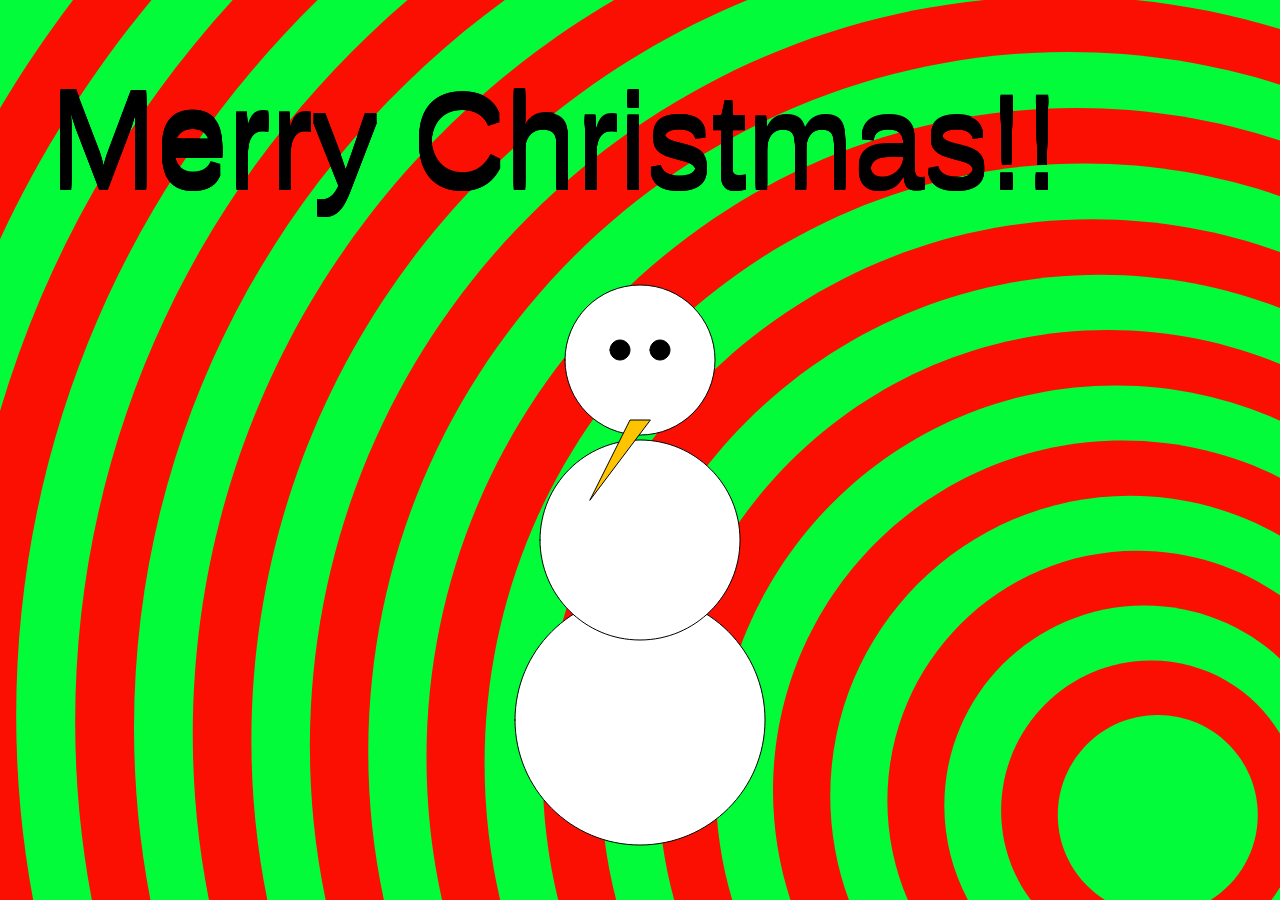
==== index.html @ 4f9c62ea "rename to index.html" ====
<!DOCTYPE html>
<html>
    <head>
        <script src="p5.min.js"></script>
        <script src="animation.js"></script>
        <link rel="stylesheet" href="main.css">
    </head>
    <body>
        <div id="animation"></div>
    </body>
</html>
---- main.css ----
html, body {
    margin: 0;
    height: 100%;
    font-family: Arial, Helvetica, sans-serif;
}

#content {
    width: 30%;
    padding: 2%;
    border-radius: 5px;
    border: 2px solid black;
    background-color: white;
    margin: 0;
    position: absolute;
    top: 50%;
    left: 65.5%;
    transform: translate(-50%, -50%);
    text-align: center;
}

#pricesnbals {
    width: 30%;
    padding: 2%;
    border-radius: 5px;
    border: 2px solid black;
    background-color: white;
    margin: 0;
    position: absolute;
    top: 50%;
    left: 27.5%;
    transform: translate(-50%, -50%);
    text-align: center;
}

#data {
    text-align: center;
    margin-bottom: 0;
}

#animation {
    position:fixed;
    top:0;
    left:0;
    z-index:-1;
    display:inline;
    overflow: hidden!important;
    background-color:#2f2f2f;
}

#rvn-price {
    margin: 0;
    font-weight: lighter;
}

#btc-price {
    margin: 0;
    font-weight: lighter;
}

#header {
    width: 100%;
    font-weight: lighter;
    text-align: center;
}

.g {
    color: green;
}

.r {
    color: red;
}
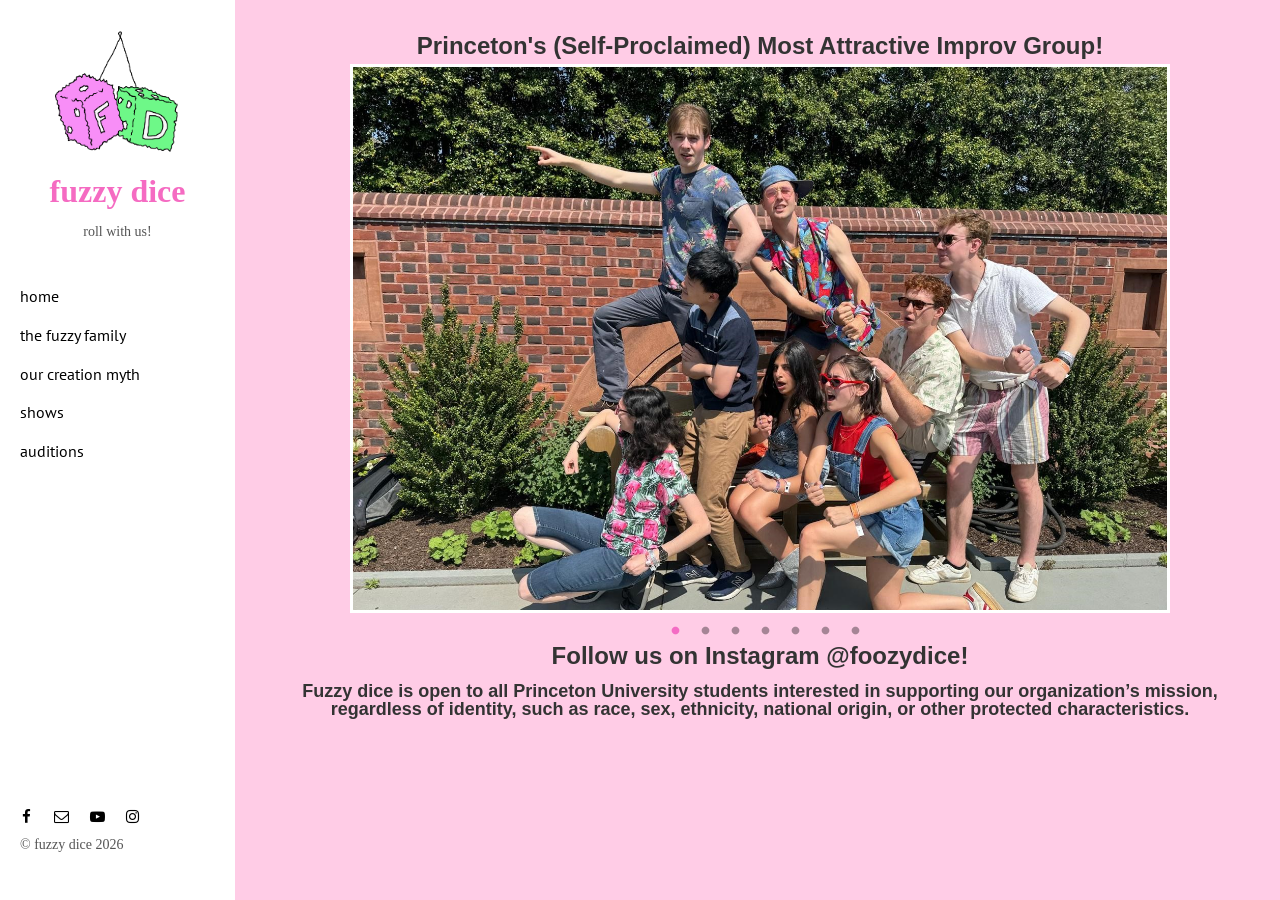
==== commit 4c937dd9: "initial commit" ====
--- a/index.html
+++ b/index.html
@@ -1,11 +1,297 @@
 <!DOCTYPE html>
-<html>
-    <head>
-        <script src="p5.min.js"></script>
-        <script src="animation.js"></script>
-        <link rel="stylesheet" href="main.css">
-    </head>
-    <body>
-        <div id="animation"></div>
-    </body>
+<html lang="en">
+
+<head>
+  <meta charset="UTF-8">
+  <meta content="IE=edge" http-equiv="X-UA-Compatible">
+  <meta content="width=device-width,initial-scale=1" name="viewport">
+  <meta content="Page description" name="description">
+  <meta name="google" content="notranslate" />
+
+  <!-- Disable tap highlight on IE -->
+  <meta name="msapplication-tap-highlight" content="no">
+
+  <link href="assets/apple-icon-180x180.png" rel="apple-touch-icon">
+  <link href="assets/favicon.ico" rel="icon">
+
+
+  <title>fuzzy dice improv</title>
+
+
+  <!--link in stylesheets-->
+  <link rel="stylesheet" type="text/css" href="slick/slick.css" />
+  <link rel="stylesheet" type="text/css" href="slick/slick-theme.css" />
+  <link rel="stylesheet" href="https://maxcdn.bootstrapcdn.com/bootstrap/3.3.7/css/bootstrap.min.css"
+    integrity="sha384-BVYiiSIFeK1dGmJRAkycuHAHRg32OmUcww7on3RYdg4Va+PmSTsz/K68vbdEjh4u" crossorigin="anonymous">
+  <script src="https://ajax.googleapis.com/ajax/libs/jquery/3.4.1/jquery.min.js"></script>
+  <script src="https://maxcdn.bootstrapcdn.com/bootstrap/3.4.0/js/bootstrap.min.js"></script>
+
+
+  <style>
+    .slick-track {
+      display: flex !important;
+    }
+
+    .slick-slide {
+      height: inherit !important;
+    }
+  </style>
+
+</head>
+
+
+<body>
+
+  <!--css spinner
+<div class="spinner-wrapper">
+  <div class="spinner"></div>
+</div>-->
+
+
+
+
+  <!-- BEGIN HEADER (repeated on every page) -->
+  <header class="">
+    <div class="navbar navbar-header navbar-default visible-xs">
+      <button type="button" class="navbar-toggle" data-toggle="collapse" data-target="#myNavbar">
+        <span class="sr-only">Toggle navigation</span>
+        <span class="icon-bar"></span>
+        <span class="icon-bar"></span>
+        <span class="icon-bar"></span>
+      </button>
+      <a href="./index.html" class="navbar-brand">fuzzy dice</a>
+    </div>
+    <nav class="navbar navbar-inverse visible-xs">
+      <div class="collapse navbar-collapse" id="myNavbar" style="background-color: #f46cc4;">
+        <ul class="nav navbar-nav" style="padding: 0 5%;">
+          <li><a href="//fuzzydiceimprov.com" title="">
+              <font face="PT Sans" size="+0.8" style="color: rgb(252, 224, 239);">&rarr; home &larr;</font>
+            </a></li>
+          <li><a href="./fuzzyfamily.html" title="">
+              <font face="PT Sans" size="+0.8" style="color: white">the fuzzy family</font>
+            </a></li>
+          <li><a href="./ourcreationmyth.html" title="">
+              <font face="PT Sans" size="+0.8" style="color: white;">our creation myth</font>
+            </a></li>
+          <li><a href="./shows.html" title="">
+              <font face="PT Sans" size="+0.8" style="color: white;">shows</font>
+            </a></li>
+          <li><a href="./auditions.html" title="">
+              <font face="PT Sans" size="+0.8" style="color: white;">auditions</font>
+            </a></li>
+        </ul>
+
+      </div>
+      <!-- </div> -->
+    </nav>
+
+    <nav class="sidebar hidden-xs">
+      <div class="collapse navbar-collapse" id="navbar-collapse">
+        <div class="site-header hidden-xs">
+          <a class="site-brand" href="./index.html" title="">
+            <img class="img-responsive site-logo" alt="" src="./assets/images/FuzzyDiceLogo2.png">
+            <font size="+3.9">
+              <center>fuzzy dice
+            </font>
+          </a>
+          <p>roll with us!</p>
+        </div>
+        <div class="collapse navbar-collapse" id="myNavbar">
+          <ul class="nav">
+            <li><a href="./index.html" title="">
+                <font face="PT Sans" size="+0.8">home</font>
+              </a></li>
+            <li><a href="./fuzzyfamily.html" title="">
+                <font face="PT Sans" size="+0.8">the fuzzy family</font>
+              </a></li>
+            <li><a href="./ourcreationmyth.html" title="">
+                <font face="PT Sans" size="+0.8">our creation myth</font>
+              </a></li>
+            <li><a href="./shows.html" title="">
+                <font face="PT Sans" size="+0.8">shows</font>
+              </a></li>
+            <li><a href="./auditions.html" title="">
+                <font face="PT Sans" size="+0.8">auditions</font>
+              </a></li>
+
+
+          </ul>
+
+          <!-- footer + social buttons -->
+          <nav class="nav-footer hidden-xs">
+            <p class="nav-footer-social-buttons">
+              <a class="fa-icon" href="https://www.facebook.com/FuzzyDiceImprov/" title="">
+                <i class="fa fa-facebook"></i>
+              </a>
+              <a class="fa-icon" href="mailto:chloeds@princeton.edu" title="">
+                <i class="fa fa-envelope-o"></i>
+              </a>
+              <a class="fa-icon" href="https://www.youtube.com/channel/UCBOqNjECXxtZ2rY9BPJEZLw" title="">
+                <i class="fa fa-youtube-play"></i>
+              </a>
+              <a class="fa-icon" href="https://www.instagram.com/foozydice/" title="">
+                <i class="fa fa-instagram"></i>
+              </a>
+            </p>
+            <p>© fuzzy dice
+              <script>document.write((new Date()).getFullYear())</script>
+            </p>
+          </nav>
+        </div>
+    </nav>
+  </header>
+  <!-- END HEADER (repeated on every page) -->
+
+  <main class="" id="main-collapse">
+
+    <!-- Add your site or app content here -->
+    <section>
+
+
+
+      <!--<div class="row">
+    <div class="col-xs-12 section-container-spacer" id="subheaders">
+      <h1><center>fuzzy dice</h1></div></div>
+  <hr>-->
+      <div class="row">
+        <div class="col-xs-12 section-container-spacer">
+          <h5>
+            <center>
+              <font size="+2.5">Princeton's (Self-Proclaimed) Most Attractive Improv Group!</font>
+          </h5>
+
+          <div class="space"> </div>
+          <div class="clear"> </div>
+
+          <!-- Pictures that flip through at the top -->
+          <div class="banner" id="flicCarosel">
+            <div> <img src="assets/Images%20better/Ship%27s%20Ahoy.jpg" alt="image loading..." width="100%">
+            </div>
+            <div> <img src="assets/Images%20better/Sofa%20Group%20Pic%20CROPPED.jpg" alt="image loading..."
+                width="100%" hidden></div>
+            <div> <img src="assets/Images%20better/Fear%20%26%20Joy.jpg" alt="image loading..." width="100%" hidden></div>
+            <div> <img src="assets/Images%20better/BurlapSacks.jpg" alt="image loading..." width="100%" hidden></div>
+            <div> <img src="assets/Images%20better/Elevator%20Pic.jpg" alt="image loading..." width="100%" hidden></div>
+            <div> <img src="assets/Images%20better/We%20On%20A%20Couch.jpg" alt="image loading..." width="100%" hidden></div>
+            <div> <img src="assets/Images%20better/Fuzzy%20Fam.jpg" alt="image loading..." width="100%" hidden></div>
+          </div>
+
+          <script>
+            // prevents the flash of all photos at once on initial page load
+            document.onload = () => {
+              document.getElementById("flicCarousel").children().forEach((child) => { child.hidden = false; })
+            }
+          </script>
+          <h5>
+            <center>
+              <font size="+2.5">Follow us on Instagram @foozydice!</font>
+          </h5>
+          <h6>
+            <center>
+              <font size="+1">Fuzzy dice is open to all Princeton University students interested in supporting our
+                organization’s mission, regardless of identity, such as race, sex, ethnicity, national origin, or other
+                protected characteristics.</font>
+          </h6>
+
+          <!--
+	<div class="space"> </div>
+	<div class="clear"> </div>
+-->
+
+    </section>
+
+  </main>
+
+  <script>
+    document.addEventListener("DOMContentLoaded", function (event) {
+      navActivePage();
+    });
+  </script>
+
+  <!-- Google Analytics: change UA-XXXXX-X to be your site's ID
+
+<script>
+  (function (i, s, o, g, r, a, m) {
+    i['GoogleAnalyticsObject'] = r; i[r] = i[r] || function () {
+      (i[r].q = i[r].q || []).push(arguments)
+    }, i[r].l = 1 * new Date(); a = s.createElement(o),
+      m = s.getElementsByTagName(o)[0]; a.async = 1; a.src = g; m.parentNode.insertBefore(a, m)
+  })(window, document, 'script', '//www.google-analytics.com/analytics.js', 'ga');
+  ga('create', 'UA-XXXXX-X', 'auto');
+  ga('send', 'pageview');
+</script>
+<div class="hero-full-wrapper">
+  <div class="grid">
+  <div class="gutter-sizer"></div>
+    <div class="grid-sizer"></div>
+
+    <div class="grid-item">
+      <img class="img-responsive" alt="" src="./assets/images/FDThumb18.jpg">
+      <a href="./project.html" class="project-description">
+        <div class="project-text-holder">
+          <div class="project-text-inner">
+            <h3>Vivamus vestibulum</h3>
+            <p>Discover more</p>
+          </div>
+        </div>
+      </a>
+    </div>
+
+
+    <div class="grid-item">
+      <img class="img-responsive" alt="" src="./assets/images/FDLPSpring17.jpg">
+      <a href="./project.html" class="project-description">
+        <div class="project-text-holder">
+          <div class="project-text-inner">
+            <h3>Vivamus vestibulum</h3>
+            <p>Discover more</p>
+          </div>
+        </div>
+      </a>
+    </div>
+    <!! container I had at the beginning, over the "banner"
+    <div id="container">
+    <div class="page" id="home">
+      <div class="page_content">
+
+-->
+
+  <!-- <script type="text/javascript" src="//code.jquery.com/jquery-1.11.0.min.js"></script> -->
+  <!-- <script type="text/javascript" src="//code.jquery.com/jquery-migrate-1.2.1.min.js"></script> -->
+  <!-- <link rel="stylesheet" href="https://maxcdn.bootstrapcdn.com/bootstrap/3.4.0/css/bootstrap.min.css"> -->
+  <!-- <link rel="stylesheet" type="text/css" href="https://maxcdn.bootstrapcdn.com/bootstrap/3.4.0/js/bootstrap.min.js" /> -->
+
+  <link rel="stylesheet" type="text/css" href="css/styles.css" />
+
+  <script type="text/javascript" src="slick/slick.min.js"></script>
+
+
+  <script type="text/javascript">
+    $(document).ready(function () {
+      $('.banner').slick({
+        infinite: true,
+        arrows: false,
+        dots: true,
+        autoplay: true,
+        autplaySpeed: 1400,
+      });
+    });</script>
+
+  <!--
+  <script>
+$(document).ready(function() {
+//Preloader
+$(window).on("load", function() {
+preloaderFadeOutTime = 500;
+function hidePreloader() {
+var preloader = $('.spinner-wrapper');
+preloader.fadeOut(preloaderFadeOutTime);
+}
+hidePreloader();
+});
+});-->
+  </script>
+
+</body>
+
 </html>
--- a/css/styles.css
+++ b/css/styles.css
@@ -0,0 +1,5879 @@
+@import url('https://fonts.googleapis.com/css?family=PT+Sans&display=swap');
+@import url(https://maxcdn.bootstrapcdn.com/font-awesome/4.7.0/css/font-awesome.min.css);
+
+/*!
+ * Bootstrap v3.3.7 (http://getbootstrap.com)
+ * Copyright 2011-2016 Twitter, Inc.
+ * Licensed under MIT (https://github.com/twbs/bootstrap/blob/master/LICENSE)
+ */
+
+
+/*! normalize.css v3.0.3 | MIT License | github.com/necolas/normalize.css */
+/* <link rel="stylesheet" href="https://stackpath.bootstrapcdn.com/bootstrap/4.3.1/css/bootstrap.min.css" integrity="sha384-ggOyR0iXCbMQv3Xipma34MD+dH/1fQ784/j6cY/iJTQUOhcWr7x9JvoRxT2MZw1T" crossorigin="anonymous"> */
+
+html {
+	font-family: sans-serif;
+	-ms-text-size-adjust: 100%;
+	-webkit-text-size-adjust: 100%
+}
+
+body {
+	margin: 0
+}
+
+html, body {
+	width: 100%;
+	margin: 0;
+	padding: 0;
+}
+
+@media (min-width: 768px) {
+	#main-content {
+		padding-left: 235px;
+	}
+}
+
+article,
+aside,
+details,
+figcaption,
+figure,
+footer,
+header,
+hgroup,
+main,
+menu,
+nav,
+section,
+summary {
+	display: block
+}
+
+audio,
+canvas,
+progress,
+video {
+	display: inline-block;
+	vertical-align: baseline
+}
+
+audio:not([controls]) {
+	display: none;
+	height: 0
+}
+
+[hidden],
+template {
+	display: none
+}
+
+a {
+	background-color: transparent
+}
+
+a:active,
+a:hover {
+	outline: 0
+}
+
+abbr[title] {
+	border-bottom: 1px dotted
+}
+
+b,
+strong {
+	font-weight: 700
+}
+
+dfn {
+	font-style: italic
+}
+
+h1 {
+	font-size: 2em;
+	margin: .67em 0
+}
+
+mark {
+	background: #ff0;
+	color: #000
+}
+
+small {
+	font-size: 80%
+}
+
+sub,
+sup {
+	font-size: 75%;
+	line-height: 0;
+	position: relative;
+	vertical-align: baseline
+}
+
+sup {
+	top: -.5em
+}
+
+sub {
+	bottom: -.25em
+}
+
+img {
+	border: 0
+}
+
+svg:not(:root) {
+	overflow: hidden
+}
+
+figure {
+	margin: 1em 40px
+}
+
+hr {
+	box-sizing: content-box;
+	height: 0
+}
+
+pre {
+	overflow: auto
+}
+
+code,
+kbd,
+pre,
+samp {
+	font-family: monospace, monospace;
+	font-size: 1em
+}
+
+button,
+input,
+optgroup,
+select,
+textarea {
+	color: inherit;
+	font: inherit;
+	margin: 0
+}
+
+button {
+	overflow: visible
+}
+
+button,
+select {
+	text-transform: none
+}
+
+button,
+html input[type=button],
+input[type=reset],
+input[type=submit] {
+	-webkit-appearance: button;
+	cursor: pointer
+}
+
+button[disabled],
+html input[disabled] {
+	cursor: default
+}
+
+button::-moz-focus-inner,
+input::-moz-focus-inner {
+	border: 0;
+	padding: 0
+}
+
+input {
+	line-height: normal
+}
+
+input[type=checkbox],
+input[type=radio] {
+	box-sizing: border-box;
+	padding: 0
+}
+
+input[type=number]::-webkit-inner-spin-button,
+input[type=number]::-webkit-outer-spin-button {
+	height: auto
+}
+
+input[type=search] {
+	-webkit-appearance: textfield;
+	box-sizing: content-box
+}
+
+input[type=search]::-webkit-search-cancel-button,
+input[type=search]::-webkit-search-decoration {
+	-webkit-appearance: none
+}
+
+fieldset {
+	border: 1px solid silver;
+	margin: 0 2px;
+	padding: .35em .625em .75em
+}
+
+textarea {
+	overflow: auto
+}
+
+optgroup {
+	font-weight: 700
+}
+
+table {
+	border-collapse: separate;
+	border-spacing: 30px;
+  width:100%;
+  margin-top: 10px
+}
+
+td,
+th {
+	padding: 0
+}
+
+,
+underline {
+	border-bottom: 4px solid currentcolor
+}
+
+,
+underline-green {
+	border-bottom-color: #77d728
+}
+
+,
+wrapper {
+	width: 1000px;
+	margin: 0 auto;
+}
+
+
+/*! Source: https://github.com/h5bp/html5-boilerplate/blob/master/src/css/main.css */
+
+@media print {
+	*,
+	:after,
+	:before {
+		background: transparent;
+		!important;
+		color: #f56bc2!important;
+		box-shadow: none!important;
+		text-shadow: none!important
+	}
+	a,
+	a:visited {
+		text-decoration: underline
+	}
+	a[href]:after {
+		content: " (" attr(href) ")"
+	}
+	abbr[title]:after {
+		content: " (" attr(title) ")"
+	}
+	a[href^="#"]:after,
+	a[href^="javascript:"]:after {
+		content: ""
+	}
+	blockquote,
+	pre {
+		border: 1px solid #999;
+		page-break-inside: avoid
+	}
+	thead {
+		display: table-header-group
+	}
+	img,
+	tr {
+		page-break-inside: avoid
+	}
+	img {
+		max-width: 100%!important
+	}
+	h2,
+	h3,
+	p {
+		orphans: 3;
+		widows: 3
+	}
+	h2,
+	h3 {
+		page-break-after: avoid
+	}
+	.navbar {
+		display: none
+	}
+	.btn>.caret,
+	.dropup>.btn>.caret {
+		border-top-color: #000!important
+	}
+	.label {
+		border: 1px solid #000
+	}
+	.table {
+		border-collapse: collapse!important
+	}
+	.table td,
+	.table th {
+		background-color: #fff!important
+	}
+	.table-bordered td,
+	.table-bordered th {
+		border: 1px solid #ddd!important
+	}
+}
+
+*,
+:after,
+:before {
+	-webkit-box-sizing: border-box;
+	-moz-box-sizing: border-box;
+	box-sizing: border-box
+}
+
+html {
+	font-size: 10px;
+	-webkit-tap-highlight-color: transparent
+}
+
+body {
+	font-family: 'PT Serif', serif;
+	font-size: 14px;
+	line-height: 1.78;
+	color: #555;
+	background-color: #ffcce6
+}
+
+button,
+input,
+select,
+textarea {
+	font-family: inherit;
+	font-size: inherit;
+	line-height: inherit
+}
+
+a {
+	color: #f56bc2;
+	text-decoration: none
+}
+
+a:focus,
+a:hover {
+	color: #77d728;
+	text-decoration: underline
+}
+
+a:focus {
+	outline: 5px auto -webkit-focus-ring-color;
+	outline-offset: -2px
+}
+
+figure {
+	margin: 0
+}
+
+img {
+	vertical-align: middle
+}
+
+.img-responsive {
+	display: block;
+	max-width: 100%;
+	height: auto;
+  border-style: none;
+  border-color: white;
+}
+
+#framedfuzzies {
+  margin-left:auto;
+  margin-right:auto;
+  width: 100%;
+  max-width: 430px;
+}
+
+#mythpics {
+	margin-left:auto;
+	margin-right:auto;
+	max-width:260px;
+	height:auto;
+}
+
+#biopics{
+  margin-left:auto;
+  margin-right:auto;
+  max-width: 200px;
+  height:auto;
+  border-style: solid!important;
+  border-color: white!important;
+}
+
+.img-rounded {
+	border-radius: 2px
+}
+
+.img-thumbnail {
+	padding: 4px;
+	line-height: 1.78;
+	background-color: #fff;
+	border: 1px solid #ddd;
+	border-radius: 2px;
+	-webkit-transition: all .2s ease-in-out;
+	-o-transition: all .2s ease-in-out;
+	transition: all .2s ease-in-out;
+	display: inline-block;
+	max-width: 100%;
+	height: auto
+}
+
+.img-circle {
+	border-radius: 50%
+}
+
+hr {
+	margin-top: 0px;
+	margin-bottom: 8px;
+	border: 0;
+	border-top: 1px solid #eee
+}
+
+.sr-only {
+	position: absolute;
+	width: 1px;
+	height: 1px;
+	margin: -1px;
+	padding: 0;
+	overflow: hidden;
+	clip: rect(0, 0, 0, 0);
+	border: 0
+}
+
+.sr-only-focusable:active,
+.sr-only-focusable:focus {
+	position: static;
+	width: auto;
+	height: auto;
+	margin: 0;
+	overflow: visible;
+	clip: auto
+}
+
+[role=button] {
+	cursor: pointer
+}
+
+.h1,
+.h2,
+.h3,
+.h4,
+.h5,
+.h6,
+h1,
+h2,
+h3,
+h4,
+h5,
+h6 {
+	font-family: "Raleway", sans-serif;
+	font-weight: 700;
+	line-height: 1.1
+}
+
+.h1 .small,
+.h1 small,
+.h2 .small,
+.h2 small,
+.h3 .small,
+.h3 small,
+.h4 .small,
+.h4 small,
+.h5 .small,
+.h5 small,
+.h6 .small,
+.h6 small,
+h1 .small,
+h1 small,
+h2 .small,
+h2 small,
+h3 .small,
+h3 small,
+h4 .small,
+h4 small,
+h5 .small,
+h5 small,
+h6 .small,
+h6 small {
+	font-weight: 400;
+	line-height: 1;
+	color: #777
+}
+
+.h1,
+h1 {
+	margin-top: 0px;
+	margin-bottom: 3px
+}
+
+.h1 .small,
+.h1 small,
+.h2 .small,
+.h2 small,
+.h3 .small,
+.h3 small,
+h1 .small,
+h1 small,
+h2 .small,
+h2 small,
+h3 .small,
+h3 small {
+	font-size: 65%
+}
+
+.h3,
+.h4,
+.h5,
+.h6,
+h3
+h4,
+h5,
+h6 {
+	margin-top: 12px;
+	margin-bottom: 12px
+}
+
+.h2,
+h2 {
+  margin-top:12px;
+  margin-bottom:0px
+}
+
+
+
+.h4 .small,
+.h4 small,
+.h5 .small,
+.h5 small,
+.h6 .small,
+.h6 small,
+h4 .small,
+h4 small,
+h5 .small,
+h5 small,
+h6 .small,
+h6 small {
+	font-size: 75%
+}
+
+.h1,
+h1 {
+	font-size: 55px;
+	font-weight: 550;
+	color: #f56bc2;
+	-webkit-text-stroke-width:.1px;
+	-webkit-text-stroke-color: #f56bc2
+}
+
+.h2,
+h2 {
+	font-size: 35px;
+	font-weight: 550;
+	color: #333!important;
+	-webkit-text-stroke-width: 0.7px;
+	-webkit-text-stroke-color: #333;
+}
+
+.h3,
+h3 {
+	font-size: 14px;
+	color: #333;
+  margin-bottom:9px;
+}
+
+.h4,
+h4 {
+	font-size: 19px;
+	color: #000
+}
+
+.h5,
+h5 {
+	font-size: 14px;
+	color: #333;
+  margin-bottom:3px;
+	margin-top:3px;
+}
+
+.h6,
+h6 {
+	font-size: 14px;
+	color: #333;
+  margin-bottom:0px;
+  line-height:1;
+}
+
+@media screen and (max-width:935px){
+  h6{
+    font weight: 700;
+    font-size: 18px
+  }
+}
+
+@media screen and (max-width:768px){
+  h2{
+    font-size: 35px;
+  	font-weight: 3000;
+  	color: #333!important;
+  	-webkit-text-stroke-width: 0.7px;
+  	-webkit-text-stroke-color: #333;
+  }
+}
+
+@media screen and (max-width:400px){
+  h6{
+    font weight: 850;
+    font-size: 16px;
+  }
+}
+
+p {
+	font-family: "PT Serif"!important, serif;
+  font-size: 14px!important;
+	font-weight: 300;
+	margin: 0 0 12px
+}
+
+.lead {
+	margin-bottom: 24px;
+	font-size: 16px;
+	font-weight: 300;
+	line-height: 1.4
+}
+
+@media (min-width:768px) {
+	.lead {
+		font-size: 21px
+	}
+}
+
+.small,
+small {
+	font-size: 85%
+}
+
+.mark,
+mark {
+	background-color: #fcf8e3;
+	padding: .2em
+}
+
+.text-left {
+	text-align: left
+}
+
+.text-right {
+	text-align: right
+}
+
+.text-center {
+	text-align: center
+}
+
+.text-justify {
+	text-align: justify
+}
+
+.text-nowrap {
+	white-space: nowrap
+}
+
+.text-lowercase {
+	text-transform: lowercase
+}
+
+.initialism,
+.text-uppercase {
+	text-transform: uppercase
+}
+
+.text-capitalize {
+	text-transform: capitalize
+}
+
+.text-muted {
+	color: #777
+}
+
+.text-primary {
+	color: #ff6360
+}
+
+a.text-primary:focus,
+a.text-primary:hover {
+	color: #77d728
+}
+
+.text-success {
+	color: #fff
+}
+
+a.text-success:focus,
+a.text-success:hover {
+	color: #e6e6e6
+}
+
+.text-info {
+	color: #31708f
+}
+
+a.text-info:focus,
+a.text-info:hover {
+	color: #245269
+}
+
+.text-warning {
+	color: #8a6d3b
+}
+
+a.text-warning:focus,
+a.text-warning:hover {
+	color: #66512c
+}
+
+.text-danger {
+	color: #fff
+}
+
+a.text-danger:focus,
+a.text-danger:hover {
+	color: #e6e6e6
+}
+
+.bg-primary {
+	color: #fff;
+	background-color: #ff6360
+}
+
+a.bg-primary:focus,
+a.bg-primary:hover {
+	background-color: #ff312d
+}
+
+.bg-success {
+	background-color: #57ce6e
+}
+
+a.bg-success:focus,
+a.bg-success:hover {
+	background-color: #37bb50
+}
+
+.bg-info {
+	background-color: #d9edf7
+}
+
+a.bg-info:focus,
+a.bg-info:hover {
+	background-color: #afd9ee
+}
+
+.bg-warning {
+	background-color: #fcf8e3
+}
+
+a.bg-warning:focus,
+a.bg-warning:hover {
+	background-color: #f7ecb5
+}
+
+.bg-danger {
+	background-color: #ee624b
+}
+
+a.bg-danger:focus,
+a.bg-danger:hover {
+	background-color: #ea391c
+}
+
+.page-header {
+	padding-bottom: 11px;
+	margin: 48px 0 24px;
+	border-bottom: 1px solid #eee
+}
+
+ol,
+ul {
+	margin-top: 0;
+	margin-bottom: 12px
+}
+
+ol ol,
+ol ul,
+ul ol,
+ul ul {
+	margin-bottom: 0
+}
+
+.list-inline,
+.list-unstyled {
+	padding-left: 0;
+	list-style: none
+}
+
+.list-inline {
+	margin-left: -5px
+}
+
+.list-inline>li {
+	display: inline-block;
+	padding-left: 5px;
+	padding-right: 5px
+}
+
+dl {
+	margin-top: 0;
+	margin-bottom: 24px
+}
+
+dd,
+dt {
+	line-height: 1.78
+}
+
+dt {
+	font-weight: 700
+}
+
+dd {
+	margin-left: 0
+}
+
+.dl-horizontal dd:after,
+.dl-horizontal dd:before {
+	content: " ";
+	display: table
+}
+
+.dl-horizontal dd:after {
+	clear: both
+}
+
+@media (min-width:768px) {
+	.dl-horizontal dt {
+		float: left;
+		width: 160px;
+		clear: left;
+		text-align: right;
+		overflow: hidden;
+		text-overflow: ellipsis;
+		white-space: nowrap
+	}
+	.dl-horizontal dd {
+		margin-left: 180px
+	}
+}
+
+abbr[data-original-title],
+abbr[title] {
+	cursor: help;
+	border-bottom: 1px dotted #777
+}
+
+.initialism {
+	font-size: 90%
+}
+
+blockquote {
+	padding: 12px 24px;
+	margin: 0 0 24px;
+	font-size: 17.5px;
+	border-left: 5px solid #eee
+}
+
+blockquote ol:last-child,
+blockquote p:last-child,
+blockquote ul:last-child {
+	margin-bottom: 0
+}
+
+blockquote .small,
+blockquote footer,
+blockquote small {
+	display: block;
+	font-size: 80%;
+	line-height: 1.78;
+	color: #777
+}
+
+blockquote .small:before,
+blockquote footer:before,
+blockquote small:before {
+	content: "\2014   \A0"
+}
+
+.blockquote-reverse,
+blockquote.pull-right {
+	padding-right: 15px;
+	padding-left: 0;
+	border-right: 5px solid #eee;
+	border-left: 0;
+	text-align: right
+}
+
+.blockquote-reverse .small:before,
+.blockquote-reverse footer:before,
+.blockquote-reverse small:before,
+blockquote.pull-right .small:before,
+blockquote.pull-right footer:before,
+blockquote.pull-right small:before {
+	content: ""
+}
+
+.blockquote-reverse .small:after,
+.blockquote-reverse footer:after,
+.blockquote-reverse small:after,
+blockquote.pull-right .small:after,
+blockquote.pull-right footer:after,
+blockquote.pull-right small:after {
+	content: "\A0   \2014"
+}
+
+address {
+	margin-bottom: 24px;
+	font-style: normal;
+	line-height: 1.78
+}
+
+code,
+kbd,
+pre,
+samp {
+	font-family: Menlo, Monaco, Consolas, Courier New, monospace
+}
+
+code {
+	color: #c7254e;
+	background-color: #f9f2f4
+}
+
+code,
+kbd {
+	padding: 2px 4px;
+	font-size: 90%;
+	border-radius: 2px
+}
+
+kbd {
+	color: #fff;
+	background-color: #333;
+	box-shadow: inset 0 -1px 0 rgba(0, 0, 0, .25)
+}
+
+kbd kbd {
+	padding: 0;
+	font-size: 100%;
+	font-weight: 700;
+	box-shadow: none
+}
+
+pre {
+	display: block;
+	padding: 11.5px;
+	margin: 0 0 12px;
+	font-size: 13px;
+	line-height: 1.78;
+	word-break: break-all;
+	word-wrap: break-word;
+	color: #333;
+	background-color: #f5f5f5;
+	border: 1px solid #ccc;
+	border-radius: 2px
+}
+
+pre code {
+	padding: 0;
+	font-size: inherit;
+	color: inherit;
+	white-space: pre-wrap;
+	background-color: transparent;
+	border-radius: 0
+}
+
+.pre-scrollable {
+	max-height: 340px;
+	overflow-y: scroll
+}
+
+.container {
+	margin-right: 15px;
+	margin-left: 15px;
+	padding-left: 15px;
+	padding-right: 15px;
+	max-width: 12000px;
+	height: auto
+}
+
+.banner{
+  margin-right:auto;
+  margin-left:auto;
+  border-style: solid;
+  border-color: white;
+  max-width: 820px!important;
+  height:auto;
+  margin-top:5px;
+}
+
+.banner1{
+  margin-right:inherit;
+  margin-left:inherit;
+  border-style: solid;
+  border-color: white;
+  max-width: 205px!important;
+  height:auto
+}
+
+.spinner-wrapper {
+position: fixed;
+top: 0;
+left: 0;
+right: 0;
+bottom: 0;
+background-color: #fff;
+z-index: 999999;
+}
+
+.spinner {
+  width: 100px;
+  height: 100px;
+  background-color: #ffcce6;
+
+  position:absolute;
+  top:48%;
+  left:48%;
+
+  -webkit-animation: sk-rotateplane 1.2s infinite ease-in-out;
+  animation: sk-rotateplane 1.2s infinite ease-in-out;
+}
+
+@-webkit-keyframes sk-rotateplane {
+  0% { -webkit-transform: perspective(120px) }
+  50% { -webkit-transform: perspective(120px) rotateY(180deg) }
+  100% { -webkit-transform: perspective(120px) rotateY(180deg)  rotateX(180deg) }
+}
+
+@keyframes sk-rotateplane {
+  0% {
+    transform: perspective(120px) rotateX(0deg) rotateY(0deg);
+    -webkit-transform: perspective(120px) rotateX(0deg) rotateY(0deg)
+  } 50% {
+    transform: perspective(120px) rotateX(-180.1deg) rotateY(0deg);
+    -webkit-transform: perspective(120px) rotateX(-180.1deg) rotateY(0deg)
+  } 100% {
+    transform: perspective(120px) rotateX(-180deg) rotateY(-179.9deg);
+    -webkit-transform: perspective(120px) rotateX(-180deg) rotateY(-179.9deg);
+  }
+}
+
+.container:after,
+.container:before {
+	content: " ";
+	display: table
+}
+
+.container:after {
+	clear: both
+}
+
+@media (min-width:192px) {
+	container {
+		max-width: 100px;
+		height: auto;
+	}
+}
+
+@media (min-width:992px) {
+	container {
+		max-width: 1000px;
+    height:auto
+	}
+}
+
+@media (min-width:1200px) {
+	container {
+		max-width: 2000px;
+		height: auto
+	}
+}
+
+
+.container-fluid {
+	margin-right: auto;
+	margin-left: auto;
+	padding-left: 15px;
+	padding-right: 15px
+}
+
+.container-fluid:after,
+.container-fluid:before {
+	content: " ";
+	display: table
+}
+
+.container-fluid:after {
+	clear: both
+}
+
+.row {
+	margin-left: -15px;
+	margin-right: -15px
+}
+
+.row:after,
+.row:before {
+	content: " ";
+	display: table
+}
+
+.row:after {
+	clear: both
+}
+
+.col-lg-1,
+.col-lg-2,
+.col-lg-3,
+.col-lg-4,
+.col-lg-5,
+.col-lg-6,
+.col-lg-7,
+.col-lg-8,
+.col-lg-9,
+.col-lg-10,
+.col-lg-11,
+.col-lg-12,
+.col-md-1,
+.col-md-2,
+.col-md-3,
+.col-md-4,
+.col-md-5,
+.col-md-6,
+.col-md-7,
+.col-md-8,
+.col-md-9,
+.col-md-10,
+.col-md-11,
+.col-md-12,
+.col-sm-1,
+.col-sm-2,
+.col-sm-3,
+.col-sm-4,
+.col-sm-5,
+.col-sm-6,
+.col-sm-7,
+.col-sm-8,
+.col-sm-9,
+.col-sm-10,
+.col-sm-11,
+.col-sm-12,
+.col-xs-1,
+.col-xs-2,
+.col-xs-3,
+.col-xs-4,
+.col-xs-5,
+.col-xs-6,
+.col-xs-7,
+.col-xs-8,
+.col-xs-9,
+.col-xs-10,
+.col-xs-11,
+.col-xs-12 {
+	position: relative;
+	min-height: 1px;
+	padding-left: 15px;
+	padding-right: 15px
+}
+
+.col-xs-1,
+.col-xs-2,
+.col-xs-3,
+.col-xs-4,
+.col-xs-5,
+.col-xs-6,
+.col-xs-7,
+.col-xs-8,
+.col-xs-9,
+.col-xs-10,
+.col-xs-11,
+.col-xs-12 {
+	float: left
+}
+
+.col-xs-1 {
+	width: 8.33333%
+}
+
+.col-xs-2 {
+	width: 16.66667%
+}
+
+.col-xs-3 {
+	width: 25%
+}
+
+.col-xs-4 {
+	width: 33.33333%
+}
+
+.col-xs-5 {
+	width: 41.66667%
+}
+
+.col-xs-6 {
+	width: 50%
+}
+
+.col-xs-7 {
+	width: 58.33333%
+}
+
+.col-xs-8 {
+	width: 66.66667%
+}
+
+.col-xs-9 {
+	width: 75%
+}
+
+.col-xs-10 {
+	width: 83.33333%
+}
+
+.col-xs-11 {
+	width: 91.66667%
+}
+
+.col-xs-12 {
+	width: 100%
+}
+
+.col-xs-pull-0 {
+	right: auto
+}
+
+.col-xs-pull-1 {
+	right: 8.33333%
+}
+
+.col-xs-pull-2 {
+	right: 16.66667%
+}
+
+.col-xs-pull-3 {
+	right: 25%
+}
+
+.col-xs-pull-4 {
+	right: 33.33333%
+}
+
+.col-xs-pull-5 {
+	right: 41.66667%
+}
+
+.col-xs-pull-6 {
+	right: 50%
+}
+
+.col-xs-pull-7 {
+	right: 58.33333%
+}
+
+.col-xs-pull-8 {
+	right: 66.66667%
+}
+
+.col-xs-pull-9 {
+	right: 75%
+}
+
+.col-xs-pull-10 {
+	right: 83.33333%
+}
+
+.col-xs-pull-11 {
+	right: 91.66667%
+}
+
+.col-xs-pull-12 {
+	right: 100%
+}
+
+.col-xs-push-0 {
+	left: auto
+}
+
+.col-xs-push-1 {
+	left: 8.33333%
+}
+
+.col-xs-push-2 {
+	left: 16.66667%
+}
+
+.col-xs-push-3 {
+	left: 25%
+}
+
+.col-xs-push-4 {
+	left: 33.33333%
+}
+
+.col-xs-push-5 {
+	left: 41.66667%
+}
+
+.col-xs-push-6 {
+	left: 50%
+}
+
+.col-xs-push-7 {
+	left: 58.33333%
+}
+
+.col-xs-push-8 {
+	left: 66.66667%
+}
+
+.col-xs-push-9 {
+	left: 75%
+}
+
+.col-xs-push-10 {
+	left: 83.33333%
+}
+
+.col-xs-push-11 {
+	left: 91.66667%
+}
+
+.col-xs-push-12 {
+	left: 100%
+}
+
+.col-xs-offset-0 {
+	margin-left: 0
+}
+
+.col-xs-offset-1 {
+	margin-left: 8.33333%
+}
+
+.col-xs-offset-2 {
+	margin-left: 16.66667%
+}
+
+.col-xs-offset-3 {
+	margin-left: 25%
+}
+
+.col-xs-offset-4 {
+	margin-left: 33.33333%
+}
+
+.col-xs-offset-5 {
+	margin-left: 41.66667%
+}
+
+.col-xs-offset-6 {
+	margin-left: 50%
+}
+
+.col-xs-offset-7 {
+	margin-left: 58.33333%
+}
+
+.col-xs-offset-8 {
+	margin-left: 66.66667%
+}
+
+.col-xs-offset-9 {
+	margin-left: 75%
+}
+
+.col-xs-offset-10 {
+	margin-left: 83.33333%
+}
+
+.col-xs-offset-11 {
+	margin-left: 91.66667%
+}
+
+.col-xs-offset-12 {
+	margin-left: 100%
+}
+
+@media (min-width:768px) {
+	.col-sm-1,
+	.col-sm-2,
+	.col-sm-3,
+	.col-sm-4,
+	.col-sm-5,
+	.col-sm-6,
+	.col-sm-7,
+	.col-sm-8,
+	.col-sm-9,
+	.col-sm-10,
+	.col-sm-11,
+	.col-sm-12 {
+		float: left
+	}
+	.col-sm-1 {
+		width: 8.33333%
+	}
+	.col-sm-2 {
+		width: 16.66667%
+	}
+	.col-sm-3 {
+		width: 25%
+	}
+	.col-sm-4 {
+		width: 33.33333%
+	}
+	.col-sm-5 {
+		width: 41.66667%
+	}
+	.col-sm-6 {
+		width: 50%
+	}
+	.col-sm-7 {
+		width: 58.33333%
+	}
+	.col-sm-8 {
+		width: 66.66667%
+	}
+	.col-sm-9 {
+		width: 75%
+	}
+	.col-sm-10 {
+		width: 83.33333%
+	}
+	.col-sm-11 {
+		width: 91.66667%
+	}
+	.col-sm-12 {
+		width: 100%
+	}
+	.col-sm-pull-0 {
+		right: auto
+	}
+	.col-sm-pull-1 {
+		right: 8.33333%
+	}
+	.col-sm-pull-2 {
+		right: 16.66667%
+	}
+	.col-sm-pull-3 {
+		right: 25%
+	}
+	.col-sm-pull-4 {
+		right: 33.33333%
+	}
+	.col-sm-pull-5 {
+		right: 41.66667%
+	}
+	.col-sm-pull-6 {
+		right: 50%
+	}
+	.col-sm-pull-7 {
+		right: 58.33333%
+	}
+	.col-sm-pull-8 {
+		right: 66.66667%
+	}
+	.col-sm-pull-9 {
+		right: 75%
+	}
+	.col-sm-pull-10 {
+		right: 83.33333%
+	}
+	.col-sm-pull-11 {
+		right: 91.66667%
+	}
+	.col-sm-pull-12 {
+		right: 100%
+	}
+	.col-sm-push-0 {
+		left: auto
+	}
+	.col-sm-push-1 {
+		left: 8.33333%
+	}
+	.col-sm-push-2 {
+		left: 16.66667%
+	}
+	.col-sm-push-3 {
+		left: 25%
+	}
+	.col-sm-push-4 {
+		left: 33.33333%
+	}
+	.col-sm-push-5 {
+		left: 41.66667%
+	}
+	.col-sm-push-6 {
+		left: 50%
+	}
+	.col-sm-push-7 {
+		left: 58.33333%
+	}
+	.col-sm-push-8 {
+		left: 66.66667%
+	}
+	.col-sm-push-9 {
+		left: 75%
+	}
+	.col-sm-push-10 {
+		left: 83.33333%
+	}
+	.col-sm-push-11 {
+		left: 91.66667%
+	}
+	.col-sm-push-12 {
+		left: 100%
+	}
+	.col-sm-offset-0 {
+		margin-left: 0
+	}
+	.col-sm-offset-1 {
+		margin-left: 8.33333%
+	}
+	.col-sm-offset-2 {
+		margin-left: 16.66667%
+	}
+	.col-sm-offset-3 {
+		margin-left: 25%
+	}
+	.col-sm-offset-4 {
+		margin-left: 33.33333%
+	}
+	.col-sm-offset-5 {
+		margin-left: 41.66667%
+	}
+	.col-sm-offset-6 {
+		margin-left: 50%
+	}
+	.col-sm-offset-7 {
+		margin-left: 58.33333%
+	}
+	.col-sm-offset-8 {
+		margin-left: 66.66667%
+	}
+	.col-sm-offset-9 {
+		margin-left: 75%
+	}
+	.col-sm-offset-10 {
+		margin-left: 83.33333%
+	}
+	.col-sm-offset-11 {
+		margin-left: 91.66667%
+	}
+	.col-sm-offset-12 {
+		margin-left: 100%
+	}
+}
+
+@media (min-width:992px) {
+	.col-md-1,
+	.col-md-2,
+	.col-md-3,
+	.col-md-4,
+	.col-md-5,
+	.col-md-6,
+	.col-md-7,
+	.col-md-8,
+	.col-md-9,
+	.col-md-10,
+	.col-md-11,
+	.col-md-12 {
+		float: left
+	}
+	.col-md-1 {
+		width: 8.33333%
+	}
+	.col-md-2 {
+		width: 16.66667%
+	}
+	.col-md-3 {
+		width: 25%
+	}
+	.col-md-4 {
+		width: 33.33333%
+	}
+	.col-md-5 {
+		width: 41.66667%
+	}
+	.col-md-6 {
+		width: 50%
+	}
+	.col-md-7 {
+		width: 58.33333%
+	}
+	.col-md-8 {
+		width: 66.66667%
+	}
+	.col-md-9 {
+		width: 75%
+	}
+	.col-md-10 {
+		width: 83.33333%
+	}
+	.col-md-11 {
+		width: 91.66667%
+	}
+	.col-md-12 {
+		width: 100%
+	}
+	.col-md-pull-0 {
+		right: auto
+	}
+	.col-md-pull-1 {
+		right: 8.33333%
+	}
+	.col-md-pull-2 {
+		right: 16.66667%
+	}
+	.col-md-pull-3 {
+		right: 25%
+	}
+	.col-md-pull-4 {
+		right: 33.33333%
+	}
+	.col-md-pull-5 {
+		right: 41.66667%
+	}
+	.col-md-pull-6 {
+		right: 50%
+	}
+	.col-md-pull-7 {
+		right: 58.33333%
+	}
+	.col-md-pull-8 {
+		right: 66.66667%
+	}
+	.col-md-pull-9 {
+		right: 75%
+	}
+	.col-md-pull-10 {
+		right: 83.33333%
+	}
+	.col-md-pull-11 {
+		right: 91.66667%
+	}
+	.col-md-pull-12 {
+		right: 100%
+	}
+	.col-md-push-0 {
+		left: auto
+	}
+	.col-md-push-1 {
+		left: 8.33333%
+	}
+	.col-md-push-2 {
+		left: 16.66667%
+	}
+	.col-md-push-3 {
+		left: 25%
+	}
+	.col-md-push-4 {
+		left: 33.33333%
+	}
+	.col-md-push-5 {
+		left: 41.66667%
+	}
+	.col-md-push-6 {
+		left: 50%
+	}
+	.col-md-push-7 {
+		left: 58.33333%
+	}
+	.col-md-push-8 {
+		left: 66.66667%
+	}
+	.col-md-push-9 {
+		left: 75%
+	}
+	.col-md-push-10 {
+		left: 83.33333%
+	}
+	.col-md-push-11 {
+		left: 91.66667%
+	}
+	.col-md-push-12 {
+		left: 100%
+	}
+	.col-md-offset-0 {
+		margin-left: 0
+	}
+	.col-md-offset-1 {
+		margin-left: 8.33333%
+	}
+	.col-md-offset-2 {
+		margin-left: 16.66667%
+	}
+	.col-md-offset-3 {
+		margin-left: 25%
+	}
+	.col-md-offset-4 {
+		margin-left: 33.33333%
+	}
+	.col-md-offset-5 {
+		margin-left: 41.66667%
+	}
+	.col-md-offset-6 {
+		margin-left: 50%
+	}
+	.col-md-offset-7 {
+		margin-left: 58.33333%
+	}
+	.col-md-offset-8 {
+		margin-left: 66.66667%
+	}
+	.col-md-offset-9 {
+		margin-left: 75%
+	}
+	.col-md-offset-10 {
+		margin-left: 83.33333%
+	}
+	.col-md-offset-11 {
+		margin-left: 91.66667%
+	}
+	.col-md-offset-12 {
+		margin-left: 100%
+	}
+}
+
+@media (min-width:1200px) {
+	.col-lg-1,
+	.col-lg-2,
+	.col-lg-3,
+	.col-lg-4,
+	.col-lg-5,
+	.col-lg-6,
+	.col-lg-7,
+	.col-lg-8,
+	.col-lg-9,
+	.col-lg-10,
+	.col-lg-11,
+	.col-lg-12 {
+		float: left
+	}
+	.col-lg-1 {
+		width: 8.33333%
+	}
+	.col-lg-2 {
+		width: 16.66667%
+	}
+	.col-lg-3 {
+		width: 25%
+	}
+	.col-lg-4 {
+		width: 33.33333%
+	}
+	.col-lg-5 {
+		width: 41.66667%
+	}
+	.col-lg-6 {
+		width: 50%
+	}
+	.col-lg-7 {
+		width: 58.33333%
+	}
+	.col-lg-8 {
+		width: 66.66667%
+	}
+	.col-lg-9 {
+		width: 75%
+	}
+	.col-lg-10 {
+		width: 83.33333%
+	}
+	.col-lg-11 {
+		width: 91.66667%
+	}
+	.col-lg-12 {
+		width: 100%
+	}
+	.col-lg-pull-0 {
+		right: auto
+	}
+	.col-lg-pull-1 {
+		right: 8.33333%
+	}
+	.col-lg-pull-2 {
+		right: 16.66667%
+	}
+	.col-lg-pull-3 {
+		right: 25%
+	}
+	.col-lg-pull-4 {
+		right: 33.33333%
+	}
+	.col-lg-pull-5 {
+		right: 41.66667%
+	}
+	.col-lg-pull-6 {
+		right: 50%
+	}
+	.col-lg-pull-7 {
+		right: 58.33333%
+	}
+	.col-lg-pull-8 {
+		right: 66.66667%
+	}
+	.col-lg-pull-9 {
+		right: 75%
+	}
+	.col-lg-pull-10 {
+		right: 83.33333%
+	}
+	.col-lg-pull-11 {
+		right: 91.66667%
+	}
+	.col-lg-pull-12 {
+		right: 100%
+	}
+	.col-lg-push-0 {
+		left: auto
+	}
+	.col-lg-push-1 {
+		left: 8.33333%
+	}
+	.col-lg-push-2 {
+		left: 16.66667%
+	}
+	.col-lg-push-3 {
+		left: 25%
+	}
+	.col-lg-push-4 {
+		left: 33.33333%
+	}
+	.col-lg-push-5 {
+		left: 41.66667%
+	}
+	.col-lg-push-6 {
+		left: 50%
+	}
+	.col-lg-push-7 {
+		left: 58.33333%
+	}
+	.col-lg-push-8 {
+		left: 66.66667%
+	}
+	.col-lg-push-9 {
+		left: 75%
+	}
+	.col-lg-push-10 {
+		left: 83.33333%
+	}
+	.col-lg-push-11 {
+		left: 91.66667%
+	}
+	.col-lg-push-12 {
+		left: 100%
+	}
+	.col-lg-offset-0 {
+		margin-left: 0
+	}
+	.col-lg-offset-1 {
+		margin-left: 8.33333%
+	}
+	.col-lg-offset-2 {
+		margin-left: 16.66667%
+	}
+	.col-lg-offset-3 {
+		margin-left: 25%
+	}
+	.col-lg-offset-4 {
+		margin-left: 33.33333%
+	}
+	.col-lg-offset-5 {
+		margin-left: 41.66667%
+	}
+	.col-lg-offset-6 {
+		margin-left: 50%
+	}
+	.col-lg-offset-7 {
+		margin-left: 58.33333%
+	}
+	.col-lg-offset-8 {
+		margin-left: 66.66667%
+	}
+	.col-lg-offset-9 {
+		margin-left: 75%
+	}
+	.col-lg-offset-10 {
+		margin-left: 83.33333%
+	}
+	.col-lg-offset-11 {
+		margin-left: 91.66667%
+	}
+	.col-lg-offset-12 {
+		margin-left: 100%
+	}
+}
+
+table {
+	background-color: transparent
+}
+
+caption {
+	padding-top: 8px;
+	padding-bottom: 8px;
+	color: #777
+}
+
+caption,
+th {
+	text-align: left
+}
+
+.table {
+	width: 100%;
+	max-width: 100%;
+	margin-bottom: 24px
+}
+
+.table>tbody>tr>td,
+.table>tbody>tr>th,
+.table>tfoot>tr>td,
+.table>tfoot>tr>th,
+.table>thead>tr>td,
+.table>thead>tr>th {
+	padding: 8px;
+	line-height: 1.78;
+	vertical-align: top;
+	border-top: 1px solid #ddd;
+	width:30%;
+}
+
+.table>thead>tr>th {
+	vertical-align: bottom;
+	border-bottom: 2px solid #ddd
+}
+
+.table>caption+thead>tr:first-child>td,
+.table>caption+thead>tr:first-child>th,
+.table>colgroup+thead>tr:first-child>td,
+.table>colgroup+thead>tr:first-child>th,
+.table>thead:first-child>tr:first-child>td,
+.table>thead:first-child>tr:first-child>th {
+	border-top: 0
+}
+
+.table>tbody+tbody {
+	border-top: 2px solid #ddd
+}
+
+.table .table {
+	background-color: #fff
+}
+
+.table-condensed>tbody>tr>td,
+.table-condensed>tbody>tr>th,
+.table-condensed>tfoot>tr>td,
+.table-condensed>tfoot>tr>th,
+.table-condensed>thead>tr>td,
+.table-condensed>thead>tr>th {
+	padding: 5px
+}
+
+.table-bordered,
+.table-bordered>tbody>tr>td,
+.table-bordered>tbody>tr>th,
+.table-bordered>tfoot>tr>td,
+.table-bordered>tfoot>tr>th,
+.table-bordered>thead>tr>td,
+.table-bordered>thead>tr>th {
+	border: 1px solid #ddd
+}
+
+.table-bordered>thead>tr>td,
+.table-bordered>thead>tr>th {
+	border-bottom-width: 2px
+}
+
+.table-striped>tbody>tr:nth-of-type(odd) {
+	background-color: #f9f9f9
+}
+
+.table-hover>tbody>tr:hover {
+	background-color: #f5f5f5
+}
+
+table col[class*=col-] {
+	position: static;
+	float: none;
+	display: table-column
+}
+
+table td[class*=col-],
+table th[class*=col-] {
+	position: static;
+	float: none;
+	display: table-cell
+}
+
+.table>tbody>tr.active>td,
+.table>tbody>tr.active>th,
+.table>tbody>tr>td.active,
+.table>tbody>tr>th.active,
+.table>tfoot>tr.active>td,
+.table>tfoot>tr.active>th,
+.table>tfoot>tr>td.active,
+.table>tfoot>tr>th.active,
+.table>thead>tr.active>td,
+.table>thead>tr.active>th,
+.table>thead>tr>td.active,
+.table>thead>tr>th.active {
+	background-color: #f5f5f5
+}
+
+.table-hover>tbody>tr.active:hover>td,
+.table-hover>tbody>tr.active:hover>th,
+.table-hover>tbody>tr:hover>.active,
+.table-hover>tbody>tr>td.active:hover,
+.table-hover>tbody>tr>th.active:hover {
+	background-color: #e8e8e8
+}
+
+.table>tbody>tr.success>td,
+.table>tbody>tr.success>th,
+.table>tbody>tr>td.success,
+.table>tbody>tr>th.success,
+.table>tfoot>tr.success>td,
+.table>tfoot>tr.success>th,
+.table>tfoot>tr>td.success,
+.table>tfoot>tr>th.success,
+.table>thead>tr.success>td,
+.table>thead>tr.success>th,
+.table>thead>tr>td.success,
+.table>thead>tr>th.success {
+	background-color: #57ce6e
+}
+
+.table-hover>tbody>tr.success:hover>td,
+.table-hover>tbody>tr.success:hover>th,
+.table-hover>tbody>tr:hover>.success,
+.table-hover>tbody>tr>td.success:hover,
+.table-hover>tbody>tr>th.success:hover {
+	background-color: #43c85d
+}
+
+.table>tbody>tr.info>td,
+.table>tbody>tr.info>th,
+.table>tbody>tr>td.info,
+.table>tbody>tr>th.info,
+.table>tfoot>tr.info>td,
+.table>tfoot>tr.info>th,
+.table>tfoot>tr>td.info,
+.table>tfoot>tr>th.info,
+.table>thead>tr.info>td,
+.table>thead>tr.info>th,
+.table>thead>tr>td.info,
+.table>thead>tr>th.info {
+	background-color: #d9edf7
+}
+
+.table-hover>tbody>tr.info:hover>td,
+.table-hover>tbody>tr.info:hover>th,
+.table-hover>tbody>tr:hover>.info,
+.table-hover>tbody>tr>td.info:hover,
+.table-hover>tbody>tr>th.info:hover {
+	background-color: #c4e3f3
+}
+
+.table>tbody>tr.warning>td,
+.table>tbody>tr.warning>th,
+.table>tbody>tr>td.warning,
+.table>tbody>tr>th.warning,
+.table>tfoot>tr.warning>td,
+.table>tfoot>tr.warning>th,
+.table>tfoot>tr>td.warning,
+.table>tfoot>tr>th.warning,
+.table>thead>tr.warning>td,
+.table>thead>tr.warning>th,
+.table>thead>tr>td.warning,
+.table>thead>tr>th.warning {
+	background-color: #fcf8e3
+}
+
+.table-hover>tbody>tr.warning:hover>td,
+.table-hover>tbody>tr.warning:hover>th,
+.table-hover>tbody>tr:hover>.warning,
+.table-hover>tbody>tr>td.warning:hover,
+.table-hover>tbody>tr>th.warning:hover {
+	background-color: #faf2cc
+}
+
+.table>tbody>tr.danger>td,
+.table>tbody>tr.danger>th,
+.table>tbody>tr>td.danger,
+.table>tbody>tr>th.danger,
+.table>tfoot>tr.danger>td,
+.table>tfoot>tr.danger>th,
+.table>tfoot>tr>td.danger,
+.table>tfoot>tr>th.danger,
+.table>thead>tr.danger>td,
+.table>thead>tr.danger>th,
+.table>thead>tr>td.danger,
+.table>thead>tr>th.danger {
+	background-color: #ee624b
+}
+
+.table-hover>tbody>tr.danger:hover>td,
+.table-hover>tbody>tr.danger:hover>th,
+.table-hover>tbody>tr:hover>.danger,
+.table-hover>tbody>tr>td.danger:hover,
+.table-hover>tbody>tr>th.danger:hover {
+	background-color: #ec4e34
+}
+
+.table-responsive {
+	overflow-x: auto;
+	min-height: .01%
+}
+
+@media screen and (max-width:767px) {
+	.table-responsive {
+		width: 100%;
+		margin-bottom: 18px;
+		overflow-y: hidden;
+		-ms-overflow-style: -ms-autohiding-scrollbar;
+		border: 1px solid #ddd
+	}
+	.table-responsive>.table {
+		margin-bottom: 0
+	}
+	.table-responsive>.table>tbody>tr>td,
+	.table-responsive>.table>tbody>tr>th,
+	.table-responsive>.table>tfoot>tr>td,
+	.table-responsive>.table>tfoot>tr>th,
+	.table-responsive>.table>thead>tr>td,
+	.table-responsive>.table>thead>tr>th {
+		white-space: nowrap
+	}
+	.table-responsive>.table-bordered {
+		border: 0
+	}
+	.table-responsive>.table-bordered>tbody>tr>td:first-child,
+	.table-responsive>.table-bordered>tbody>tr>th:first-child,
+	.table-responsive>.table-bordered>tfoot>tr>td:first-child,
+	.table-responsive>.table-bordered>tfoot>tr>th:first-child,
+	.table-responsive>.table-bordered>thead>tr>td:first-child,
+	.table-responsive>.table-bordered>thead>tr>th:first-child {
+		border-left: 0
+	}
+	.table-responsive>.table-bordered>tbody>tr>td:last-child,
+	.table-responsive>.table-bordered>tbody>tr>th:last-child,
+	.table-responsive>.table-bordered>tfoot>tr>td:last-child,
+	.table-responsive>.table-bordered>tfoot>tr>th:last-child,
+	.table-responsive>.table-bordered>thead>tr>td:last-child,
+	.table-responsive>.table-bordered>thead>tr>th:last-child {
+		border-right: 0
+	}
+	.table-responsive>.table-bordered>tbody>tr:last-child>td,
+	.table-responsive>.table-bordered>tbody>tr:last-child>th,
+	.table-responsive>.table-bordered>tfoot>tr:last-child>td,
+	.table-responsive>.table-bordered>tfoot>tr:last-child>th {
+		border-bottom: 0
+	}
+}
+
+fieldset {
+	margin: 0;
+	min-width: 0
+}
+
+fieldset,
+legend {
+	padding: 0;
+	border: 0
+}
+
+legend {
+	display: block;
+	width: 100%;
+	margin-bottom: 24px;
+	font-size: 21px;
+	line-height: inherit;
+	color: #333;
+	border-bottom: 1px solid #e5e5e5
+}
+
+label {
+	display: inline-block;
+	max-width: 100%;
+	margin-bottom: 5px;
+	font-weight: 700
+}
+
+input[type=search] {
+	-webkit-box-sizing: border-box;
+	-moz-box-sizing: border-box;
+	box-sizing: border-box
+}
+
+input[type=checkbox],
+input[type=radio] {
+	margin: 4px 0 0;
+	margin-top: 1px\9;
+	line-height: normal
+}
+
+input[type=file] {
+	display: block
+}
+
+input[type=range] {
+	display: block;
+	width: 100%
+}
+
+select[multiple],
+select[size] {
+	height: auto
+}
+
+input[type=checkbox]:focus,
+input[type=file]:focus,
+input[type=radio]:focus {
+	outline: 5px auto -webkit-focus-ring-color;
+	outline-offset: -2px
+}
+
+output {
+	padding-top: 9px
+}
+
+.form-control,
+output {
+	display: block;
+	font-size: 14px;
+	line-height: 1.78;
+	color: #555
+}
+
+.form-control {
+	width: 100%;
+	height: 40px;
+	padding: 8px 20px;
+	background-color: #fff;
+	background-image: none;
+	border: 1px solid #000;
+	border-radius: 2px;
+	-webkit-box-shadow: inset 0 1px 1px rgba(0, 0, 0, .075);
+	box-shadow: inset 0 1px 1px rgba(0, 0, 0, .075);
+	-webkit-transition: border-color .15s ease-in-out, box-shadow .15s ease-in-out;
+	-o-transition: border-color ease-in-out .15s, box-shadow ease-in-out .15s;
+	transition: border-color .15s ease-in-out, box-shadow .15s ease-in-out
+}
+
+.form-control:focus {
+	border-color: #66afe9;
+	-webkit-box-shadow: inset 0 1px 1px rgba(0, 0, 0, .075), 0 0 8px rgba(102, 175, 233, .6);
+	box-shadow: inset 0 1px 1px rgba(0, 0, 0, .075), 0 0 8px rgba(102, 175, 233, .6)
+}
+
+.form-control::-moz-placeholder {
+	color: #999;
+	opacity: 1
+}
+
+.form-control:-ms-input-placeholder {
+	color: #999
+}
+
+.form-control::-webkit-input-placeholder {
+	color: #999
+}
+
+.form-control::-ms-expand {
+	border: 0;
+	background-color: transparent
+}
+
+.form-control[disabled],
+.form-control[readonly],
+fieldset[disabled] .form-control {
+	background-color: #eee;
+	opacity: 1
+}
+
+.form-control[disabled],
+fieldset[disabled] .form-control {
+	cursor: not-allowed
+}
+
+textarea.form-control {
+	height: auto
+}
+
+input[type=search] {
+	-webkit-appearance: none
+}
+
+@media screen and (-webkit-min-device-pixel-ratio:0) {
+	input[type=date].form-control,
+	input[type=datetime-local].form-control,
+	input[type=month].form-control,
+	input[type=time].form-control {
+		line-height: 40px
+	}
+	.input-group-sm>.input-group-btn>input[type=date].btn,
+	.input-group-sm>.input-group-btn>input[type=datetime-local].btn,
+	.input-group-sm>.input-group-btn>input[type=month].btn,
+	.input-group-sm>.input-group-btn>input[type=time].btn,
+	.input-group-sm>input[type=date].form-control,
+	.input-group-sm>input[type=date].input-group-addon,
+	.input-group-sm>input[type=datetime-local].form-control,
+	.input-group-sm>input[type=datetime-local].input-group-addon,
+	.input-group-sm>input[type=month].form-control,
+	.input-group-sm>input[type=month].input-group-addon,
+	.input-group-sm>input[type=time].form-control,
+	.input-group-sm>input[type=time].input-group-addon,
+	.input-group-sm input[type=date],
+	.input-group-sm input[type=datetime-local],
+	.input-group-sm input[type=month],
+	.input-group-sm input[type=time],
+	input[type=date].input-sm,
+	input[type=datetime-local].input-sm,
+	input[type=month].input-sm,
+	input[type=time].input-sm {
+		line-height: 30px
+	}
+	.input-group-lg>.input-group-btn>input[type=date].btn,
+	.input-group-lg>.input-group-btn>input[type=datetime-local].btn,
+	.input-group-lg>.input-group-btn>input[type=month].btn,
+	.input-group-lg>.input-group-btn>input[type=time].btn,
+	.input-group-lg>input[type=date].form-control,
+	.input-group-lg>input[type=date].input-group-addon,
+	.input-group-lg>input[type=datetime-local].form-control,
+	.input-group-lg>input[type=datetime-local].input-group-addon,
+	.input-group-lg>input[type=month].form-control,
+	.input-group-lg>input[type=month].input-group-addon,
+	.input-group-lg>input[type=time].form-control,
+	.input-group-lg>input[type=time].input-group-addon,
+	.input-group-lg input[type=date],
+	.input-group-lg input[type=datetime-local],
+	.input-group-lg input[type=month],
+	.input-group-lg input[type=time],
+	input[type=date].input-lg,
+	input[type=datetime-local].input-lg,
+	input[type=month].input-lg,
+	input[type=time].input-lg {
+		line-height: 46px
+	}
+}
+
+.form-group {
+	margin-bottom: 15px
+}
+
+.checkbox,
+.radio {
+	position: relative;
+	display: block;
+	margin-top: 10px;
+	margin-bottom: 10px
+}
+
+.checkbox label,
+.radio label {
+	min-height: 24px;
+	padding-left: 20px;
+	margin-bottom: 0;
+	font-weight: 400;
+	cursor: pointer
+}
+
+.checkbox-inline input[type=checkbox],
+.checkbox input[type=checkbox],
+.radio-inline input[type=radio],
+.radio input[type=radio] {
+	position: absolute;
+	margin-left: -20px;
+	margin-top: 4px\9
+}
+
+.checkbox+.checkbox,
+.radio+.radio {
+	margin-top: -5px
+}
+
+.checkbox-inline,
+.radio-inline {
+	position: relative;
+	display: inline-block;
+	padding-left: 20px;
+	margin-bottom: 0;
+	vertical-align: middle;
+	font-weight: 400;
+	cursor: pointer
+}
+
+.checkbox-inline+.checkbox-inline,
+.radio-inline+.radio-inline {
+	margin-top: 0;
+	margin-left: 10px
+}
+
+.checkbox-inline.disabled,
+.checkbox.disabled label,
+.radio-inline.disabled,
+.radio.disabled label,
+fieldset[disabled] .checkbox-inline,
+fieldset[disabled] .checkbox label,
+fieldset[disabled] .radio-inline,
+fieldset[disabled] .radio label,
+fieldset[disabled] input[type=checkbox],
+fieldset[disabled] input[type=radio],
+input[type=checkbox].disabled,
+input[type=checkbox][disabled],
+input[type=radio].disabled,
+input[type=radio][disabled] {
+	cursor: not-allowed
+}
+
+.form-control-static {
+	padding-top: 9px;
+	padding-bottom: 9px;
+	margin-bottom: 0;
+	min-height: 38px
+}
+
+.form-control-static.input-lg,
+.form-control-static.input-sm,
+.input-group-lg>.form-control-static.form-control,
+.input-group-lg>.form-control-static.input-group-addon,
+.input-group-lg>.input-group-btn>.form-control-static.btn,
+.input-group-sm>.form-control-static.form-control,
+.input-group-sm>.form-control-static.input-group-addon,
+.input-group-sm>.input-group-btn>.form-control-static.btn {
+	padding-left: 0;
+	padding-right: 0
+}
+
+.input-group-sm>.form-control,
+.input-group-sm>.input-group-addon,
+.input-group-sm>.input-group-btn>.btn,
+.input-sm {
+	height: 30px;
+	padding: 5px 14px;
+	font-size: 12px;
+	line-height: 1.5;
+	border-radius: 2px
+}
+
+.input-group-sm>.input-group-btn>select.btn,
+.input-group-sm>select.form-control,
+.input-group-sm>select.input-group-addon,
+select.input-sm {
+	height: 30px;
+	line-height: 30px
+}
+
+.input-group-sm>.input-group-btn>select[multiple].btn,
+.input-group-sm>.input-group-btn>textarea.btn,
+.input-group-sm>select[multiple].form-control,
+.input-group-sm>select[multiple].input-group-addon,
+.input-group-sm>textarea.form-control,
+.input-group-sm>textarea.input-group-addon,
+select[multiple].input-sm,
+textarea.input-sm {
+	height: auto
+}
+
+.form-group-sm .form-control {
+	height: 30px;
+	padding: 5px 14px;
+	font-size: 12px;
+	line-height: 1.5;
+	border-radius: 2px
+}
+
+.form-group-sm select.form-control {
+	height: 30px;
+	line-height: 30px
+}
+
+.form-group-sm select[multiple].form-control,
+.form-group-sm textarea.form-control {
+	height: auto
+}
+
+.form-group-sm .form-control-static {
+	height: 30px;
+	min-height: 36px;
+	padding: 6px 14px;
+	font-size: 12px;
+	line-height: 1.5
+}
+
+.input-group-lg>.form-control,
+.input-group-lg>.input-group-addon,
+.input-group-lg>.input-group-btn>.btn,
+.input-lg {
+	height: 46px;
+	padding: 10px 24px;
+	font-size: 18px;
+	line-height: 1.33333;
+	border-radius: 2px
+}
+
+.input-group-lg>.input-group-btn>select.btn,
+.input-group-lg>select.form-control,
+.input-group-lg>select.input-group-addon,
+select.input-lg {
+	height: 46px;
+	line-height: 46px
+}
+
+.input-group-lg>.input-group-btn>select[multiple].btn,
+.input-group-lg>.input-group-btn>textarea.btn,
+.input-group-lg>select[multiple].form-control,
+.input-group-lg>select[multiple].input-group-addon,
+.input-group-lg>textarea.form-control,
+.input-group-lg>textarea.input-group-addon,
+select[multiple].input-lg,
+textarea.input-lg {
+	height: auto
+}
+
+.form-group-lg .form-control {
+	height: 46px;
+	padding: 10px 24px;
+	font-size: 18px;
+	line-height: 1.33333;
+	border-radius: 2px
+}
+
+.form-group-lg select.form-control {
+	height: 46px;
+	line-height: 46px
+}
+
+.form-group-lg select[multiple].form-control,
+.form-group-lg textarea.form-control {
+	height: auto
+}
+
+.form-group-lg .form-control-static {
+	height: 46px;
+	min-height: 42px;
+	padding: 11px 24px;
+	font-size: 18px;
+	line-height: 1.33333
+}
+
+.has-feedback {
+	position: relative
+}
+
+.has-feedback .form-control {
+	padding-right: 50px
+}
+
+.form-control-feedback {
+	position: absolute;
+	top: 0;
+	right: 0;
+	z-index: 2;
+	display: block;
+	width: 40px;
+	height: 40px;
+	line-height: 40px;
+	text-align: center;
+	pointer-events: none
+}
+
+.form-group-lg .form-control+.form-control-feedback,
+.input-group-lg+.form-control-feedback,
+.input-group-lg>.form-control+.form-control-feedback,
+.input-group-lg>.input-group-addon+.form-control-feedback,
+.input-group-lg>.input-group-btn>.btn+.form-control-feedback,
+.input-lg+.form-control-feedback {
+	width: 46px;
+	height: 46px;
+	line-height: 46px
+}
+
+.form-group-sm .form-control+.form-control-feedback,
+.input-group-sm+.form-control-feedback,
+.input-group-sm>.form-control+.form-control-feedback,
+.input-group-sm>.input-group-addon+.form-control-feedback,
+.input-group-sm>.input-group-btn>.btn+.form-control-feedback,
+.input-sm+.form-control-feedback {
+	width: 30px;
+	height: 30px;
+	line-height: 30px
+}
+
+.has-success .checkbox,
+.has-success .checkbox-inline,
+.has-success.checkbox-inline label,
+.has-success.checkbox label,
+.has-success .control-label,
+.has-success .help-block,
+.has-success .radio,
+.has-success .radio-inline,
+.has-success.radio-inline label,
+.has-success.radio label {
+	color: #fff
+}
+
+.has-success .form-control {
+	border-color: #fff;
+	-webkit-box-shadow: inset 0 1px 1px rgba(0, 0, 0, .075);
+	box-shadow: inset 0 1px 1px rgba(0, 0, 0, .075)
+}
+
+.has-success .form-control:focus {
+	border-color: #e6e6e6;
+	-webkit-box-shadow: inset 0 1px 1px rgba(0, 0, 0, .075), 0 0 6px #fff;
+	box-shadow: inset 0 1px 1px rgba(0, 0, 0, .075), 0 0 6px #fff
+}
+
+.has-success .input-group-addon {
+	color: #fff;
+	border-color: #fff;
+	background-color: #57ce6e
+}
+
+.has-success .form-control-feedback {
+	color: #fff
+}
+
+.has-warning .checkbox,
+.has-warning .checkbox-inline,
+.has-warning.checkbox-inline label,
+.has-warning.checkbox label,
+.has-warning .control-label,
+.has-warning .help-block,
+.has-warning .radio,
+.has-warning .radio-inline,
+.has-warning.radio-inline label,
+.has-warning.radio label {
+	color: #8a6d3b
+}
+
+.has-warning .form-control {
+	border-color: #8a6d3b;
+	-webkit-box-shadow: inset 0 1px 1px rgba(0, 0, 0, .075);
+	box-shadow: inset 0 1px 1px rgba(0, 0, 0, .075)
+}
+
+.has-warning .form-control:focus {
+	border-color: #66512c;
+	-webkit-box-shadow: inset 0 1px 1px rgba(0, 0, 0, .075), 0 0 6px #c0a16b;
+	box-shadow: inset 0 1px 1px rgba(0, 0, 0, .075), 0 0 6px #c0a16b
+}
+
+.has-warning .input-group-addon {
+	color: #8a6d3b;
+	border-color: #8a6d3b;
+	background-color: #fcf8e3
+}
+
+.has-warning .form-control-feedback {
+	color: #8a6d3b
+}
+
+.has-error .checkbox,
+.has-error .checkbox-inline,
+.has-error.checkbox-inline label,
+.has-error.checkbox label,
+.has-error .control-label,
+.has-error .help-block,
+.has-error .radio,
+.has-error .radio-inline,
+.has-error.radio-inline label,
+.has-error.radio label {
+	color: #fff
+}
+
+.has-error .form-control {
+	border-color: #fff;
+	-webkit-box-shadow: inset 0 1px 1px rgba(0, 0, 0, .075);
+	box-shadow: inset 0 1px 1px rgba(0, 0, 0, .075)
+}
+
+.has-error .form-control:focus {
+	border-color: #e6e6e6;
+	-webkit-box-shadow: inset 0 1px 1px rgba(0, 0, 0, .075), 0 0 6px #fff;
+	box-shadow: inset 0 1px 1px rgba(0, 0, 0, .075), 0 0 6px #fff
+}
+
+.has-error .input-group-addon {
+	color: #fff;
+	border-color: #fff;
+	background-color: #ee624b
+}
+
+.has-error .form-control-feedback {
+	color: #fff
+}
+
+.has-feedback label~.form-control-feedback {
+	top: 29px
+}
+
+.has-feedback label.sr-only~.form-control-feedback {
+	top: 0
+}
+
+.help-block {
+	display: block;
+	margin-top: 5px;
+	margin-bottom: 10px;
+	color: #959595
+}
+
+@media (min-width:768px) {
+	.form-inline .form-group {
+		display: inline-block;
+		margin-bottom: 0;
+		vertical-align: middle
+	}
+	.form-inline .form-control {
+		display: inline-block;
+		width: auto;
+		vertical-align: middle
+	}
+	.form-inline .form-control-static {
+		display: inline-block
+	}
+	.form-inline .input-group {
+		display: inline-table;
+		vertical-align: middle
+	}
+	.form-inline .input-group .form-control,
+	.form-inline .input-group .input-group-addon,
+	.form-inline .input-group .input-group-btn {
+		width: auto
+	}
+	.form-inline .input-group>.form-control {
+		width: 100%
+	}
+	.form-inline .control-label {
+		margin-bottom: 0;
+		vertical-align: middle
+	}
+	.form-inline .checkbox,
+	.form-inline .radio {
+		display: inline-block;
+		margin-top: 0;
+		margin-bottom: 0;
+		vertical-align: middle
+	}
+	.form-inline .checkbox label,
+	.form-inline .radio label {
+		padding-left: 0
+	}
+	.form-inline .checkbox input[type=checkbox],
+	.form-inline .radio input[type=radio] {
+		position: relative;
+		margin-left: 0
+	}
+	.form-inline .has-feedback .form-control-feedback {
+		top: 0
+	}
+}
+
+.form-horizontal .checkbox,
+.form-horizontal .checkbox-inline,
+.form-horizontal .radio,
+.form-horizontal .radio-inline {
+	margin-top: 0;
+	margin-bottom: 0;
+	padding-top: 9px
+}
+
+.form-horizontal .checkbox,
+.form-horizontal .radio {
+	min-height: 33px
+}
+
+.form-horizontal .form-group {
+	margin-left: -15px;
+	margin-right: -15px
+}
+
+.form-horizontal .form-group:after,
+.form-horizontal .form-group:before {
+	content: " ";
+	display: table
+}
+
+.form-horizontal .form-group:after {
+	clear: both
+}
+
+@media (min-width:768px) {
+	.form-horizontal .control-label {
+		text-align: right;
+		margin-bottom: 0;
+		padding-top: 9px
+	}
+}
+
+.form-horizontal .has-feedback .form-control-feedback {
+	right: 15px
+}
+
+@media (min-width:768px) {
+	.form-horizontal .form-group-lg .control-label {
+		padding-top: 11px;
+		font-size: 18px
+	}
+}
+
+@media (min-width:768px) {
+	.form-horizontal .form-group-sm .control-label {
+		padding-top: 6px;
+		font-size: 12px
+	}
+}
+
+.btn {
+	display: inline-block;
+	margin-bottom: 0;
+	font-weight: 400;
+	text-align: center;
+	vertical-align: middle;
+	touch-action: manipulation;
+	cursor: pointer;
+	background-image: none;
+	border: 1px solid transparent;
+	white-space: nowrap;
+	padding: 8px 20px;
+	font-size: 14px;
+	line-height: 1.78;
+	border-radius: 50px;
+	-webkit-user-select: none;
+	-moz-user-select: none;
+	-ms-user-select: none;
+	user-select: none
+}
+
+.btn.active.focus,
+.btn.active:focus,
+.btn.focus,
+.btn:active.focus,
+.btn:active:focus,
+.btn:focus {
+	outline: 5px auto -webkit-focus-ring-color;
+	outline-offset: -2px
+}
+
+.btn.focus,
+.btn:focus,
+.btn:hover {
+	color: #333;
+	text-decoration: none
+}
+
+.btn.active,
+.btn:active {
+	outline: 0;
+	background-image: none;
+	-webkit-box-shadow: inset 0 3px 5px rgba(0, 0, 0, .125);
+	box-shadow: inset 0 3px 5px rgba(0, 0, 0, .125)
+}
+
+.btn.disabled,
+.btn[disabled],
+fieldset[disabled] .btn {
+	cursor: not-allowed;
+	opacity: .65;
+	filter: alpha(opacity=65);
+	-webkit-box-shadow: none;
+	box-shadow: none
+}
+
+a.btn.disabled,
+fieldset[disabled] a.btn {
+	pointer-events: none
+}
+
+.btn-default {
+	color: #333;
+	background-color: #fff;
+	border-color: #333
+}
+
+.btn-default.focus,
+.btn-default:focus {
+	color: #333;
+	background-color: #e6e6e6;
+	border-color: #000
+}
+
+.btn-default.active,
+.btn-default:active,
+.btn-default:hover,
+.open>.btn-default.dropdown-toggle {
+	color: #333;
+	background-color: #e6e6e6;
+	border-color: #141414
+}
+
+.btn-default.active.focus,
+.btn-default.active:focus,
+.btn-default.active:hover,
+.btn-default:active.focus,
+.btn-default:active:focus,
+.btn-default:active:hover,
+.open>.btn-default.dropdown-toggle.focus,
+.open>.btn-default.dropdown-toggle:focus,
+.open>.btn-default.dropdown-toggle:hover {
+	color: #333;
+	background-color: #d4d4d4;
+	border-color: #000
+}
+
+.btn-default.active,
+.btn-default:active,
+.open>.btn-default.dropdown-toggle {
+	background-image: none
+}
+
+.btn-default.disabled.focus,
+.btn-default.disabled:focus,
+.btn-default.disabled:hover,
+.btn-default[disabled].focus,
+.btn-default[disabled]:focus,
+.btn-default[disabled]:hover,
+fieldset[disabled] .btn-default.focus,
+fieldset[disabled] .btn-default:focus,
+fieldset[disabled] .btn-default:hover {
+	background-color: #fff;
+	border-color: #333
+}
+
+.btn-default .badge {
+	color: #fff;
+	background-color: #333
+}
+
+.btn-primary {
+	color: #fff;
+	background-color: #77d728;
+	border-color: #77d728
+}
+
+.btn-primary.focus,
+.btn-primary:focus {
+	color: #fff;
+	background-color: #ff312d;
+	border-color: #e00400
+}
+
+.btn-primary.active,
+.btn-primary:active,
+.btn-primary:hover,
+.open>.btn-primary.dropdown-toggle {
+	color: #fff;
+	background-color: #6bc224;
+	border-color: #6bc224
+}
+
+.btn-primary.active.focus,
+.btn-primary.active:focus,
+.btn-primary.active:hover,
+.btn-primary:active.focus,
+.btn-primary:active:focus,
+.btn-primary:active:hover,
+.open>.btn-primary.dropdown-toggle.focus,
+.open>.btn-primary.dropdown-toggle:focus,
+.open>.btn-primary.dropdown-toggle:hover {
+	color: #fff;
+	background-color: #ff0e09;
+	border-color: #e00400
+}
+
+.btn-primary.active,
+.btn-primary:active,
+.open>.btn-primary.dropdown-toggle {
+	background-image: none
+}
+
+.btn-primary.disabled.focus,
+.btn-primary.disabled:focus,
+.btn-primary.disabled:hover,
+.btn-primary[disabled].focus,
+.btn-primary[disabled]:focus,
+.btn-primary[disabled]:hover,
+fieldset[disabled] .btn-primary.focus,
+fieldset[disabled] .btn-primary:focus,
+fieldset[disabled] .btn-primary:hover {
+	background-color: #ff6360;
+	border-color: #ff6360
+}
+
+.btn-primary .badge {
+	color: #ff6360;
+	background-color: #fff
+}
+
+.btn-success {
+	color: #fff;
+	background-color: #5cb85c;
+	border-color: #5cb85c
+}
+
+.btn-success.focus,
+.btn-success:focus {
+	color: #fff;
+	background-color: #449d44;
+	border-color: #2d672d
+}
+
+.btn-success.active,
+.btn-success:active,
+.btn-success:hover,
+.open>.btn-success.dropdown-toggle {
+	color: #fff;
+	background-color: #449d44;
+	border-color: #419641
+}
+
+.btn-success.active.focus,
+.btn-success.active:focus,
+.btn-success.active:hover,
+.btn-success:active.focus,
+.btn-success:active:focus,
+.btn-success:active:hover,
+.open>.btn-success.dropdown-toggle.focus,
+.open>.btn-success.dropdown-toggle:focus,
+.open>.btn-success.dropdown-toggle:hover {
+	color: #fff;
+	background-color: #398439;
+	border-color: #2d672d
+}
+
+.btn-success.active,
+.btn-success:active,
+.open>.btn-success.dropdown-toggle {
+	background-image: none
+}
+
+.btn-success.disabled.focus,
+.btn-success.disabled:focus,
+.btn-success.disabled:hover,
+.btn-success[disabled].focus,
+.btn-success[disabled]:focus,
+.btn-success[disabled]:hover,
+fieldset[disabled] .btn-success.focus,
+fieldset[disabled] .btn-success:focus,
+fieldset[disabled] .btn-success:hover {
+	background-color: #5cb85c;
+	border-color: #5cb85c
+}
+
+.btn-success .badge {
+	color: #5cb85c;
+	background-color: #fff
+}
+
+.btn-info {
+	color: #fff;
+	background-color: #ff0000;
+	border-color: #ff0000
+}
+
+.btn-info.focus,
+.btn-info:focus {
+	color: #fff;
+	background-color: #ff0000;
+	border-color: #ff0000
+}
+
+.btn-info.active,
+.btn-info:active,
+.btn-info:hover,
+.open>.btn-info.dropdown-toggle {
+	color: #fff;
+	background-color: #ff0000;
+	border-color: #ff0000
+}
+
+.btn-info.active.focus,
+.btn-info.active:focus,
+.btn-info.active:hover,
+.btn-info:active.focus,
+.btn-info:active:focus,
+.btn-info:active:hover,
+.open>.btn-info.dropdown-toggle.focus,
+.open>.btn-info.dropdown-toggle:focus,
+.open>.btn-info.dropdown-toggle:hover {
+	color: #fff;
+	background-color: #ff0000;
+	border-color: #ff0000
+}
+
+.btn-info.active,
+.btn-info:active,
+.open>.btn-info.dropdown-toggle {
+	background-image: none
+}
+
+.btn-info.disabled.focus,
+.btn-info.disabled:focus,
+.btn-info.disabled:hover,
+.btn-info[disabled].focus,
+.btn-info[disabled]:focus,
+.btn-info[disabled]:hover,
+fieldset[disabled] .btn-info.focus,
+fieldset[disabled] .btn-info:focus,
+fieldset[disabled] .btn-info:hover {
+	background-color: #f8bb56;
+	border-color: #f8bb56
+}
+
+.btn-info .badge {
+	color: #f8bb56;
+	background-color: #fff
+}
+
+.btn-warning {
+	color: #fff;
+	background-color: #f0ad4e;
+	border-color: #f0ad4e
+}
+
+.btn-warning.focus,
+.btn-warning:focus {
+	color: #fff;
+	background-color: #ec971f;
+	border-color: #b06d0f
+}
+
+.btn-warning.active,
+.btn-warning:active,
+.btn-warning:hover,
+.open>.btn-warning.dropdown-toggle {
+	color: #fff;
+	background-color: #ec971f;
+	border-color: #eb9316
+}
+
+.btn-warning.active.focus,
+.btn-warning.active:focus,
+.btn-warning.active:hover,
+.btn-warning:active.focus,
+.btn-warning:active:focus,
+.btn-warning:active:hover,
+.open>.btn-warning.dropdown-toggle.focus,
+.open>.btn-warning.dropdown-toggle:focus,
+.open>.btn-warning.dropdown-toggle:hover {
+	color: #fff;
+	background-color: #d58512;
+	border-color: #b06d0f
+}
+
+.btn-warning.active,
+.btn-warning:active,
+.open>.btn-warning.dropdown-toggle {
+	background-image: none
+}
+
+.btn-warning.disabled.focus,
+.btn-warning.disabled:focus,
+.btn-warning.disabled:hover,
+.btn-warning[disabled].focus,
+.btn-warning[disabled]:focus,
+.btn-warning[disabled]:hover,
+fieldset[disabled] .btn-warning.focus,
+fieldset[disabled] .btn-warning:focus,
+fieldset[disabled] .btn-warning:hover {
+	background-color: #f0ad4e;
+	border-color: #f0ad4e
+}
+
+.btn-warning .badge {
+	color: #f0ad4e;
+	background-color: #fff
+}
+
+.btn-danger {
+	color: #fff;
+	background-color: #d9534f;
+	border-color: #d9534f
+}
+
+.btn-danger.focus,
+.btn-danger:focus {
+	color: #fff;
+	background-color: #c9302c;
+	border-color: #8b211e
+}
+
+.btn-danger.active,
+.btn-danger:active,
+.btn-danger:hover,
+.open>.btn-danger.dropdown-toggle {
+	color: #fff;
+	background-color: #c9302c;
+	border-color: #c12e2a
+}
+
+.btn-danger.active.focus,
+.btn-danger.active:focus,
+.btn-danger.active:hover,
+.btn-danger:active.focus,
+.btn-danger:active:focus,
+.btn-danger:active:hover,
+.open>.btn-danger.dropdown-toggle.focus,
+.open>.btn-danger.dropdown-toggle:focus,
+.open>.btn-danger.dropdown-toggle:hover {
+	color: #fff;
+	background-color: #ac2925;
+	border-color: #8b211e
+}
+
+.btn-danger.active,
+.btn-danger:active,
+.open>.btn-danger.dropdown-toggle {
+	background-image: none
+}
+
+.btn-danger.disabled.focus,
+.btn-danger.disabled:focus,
+.btn-danger.disabled:hover,
+.btn-danger[disabled].focus,
+.btn-danger[disabled]:focus,
+.btn-danger[disabled]:hover,
+fieldset[disabled] .btn-danger.focus,
+fieldset[disabled] .btn-danger:focus,
+fieldset[disabled] .btn-danger:hover {
+	background-color: #d9534f;
+	border-color: #d9534f
+}
+
+.btn-danger .badge {
+	color: #d9534f;
+	background-color: #fff
+}
+
+.btn-link {
+	color: #ff6360;
+	font-weight: 400;
+	border-radius: 0
+}
+
+.btn-link,
+.btn-link.active,
+.btn-link:active,
+.btn-link[disabled],
+fieldset[disabled] .btn-link {
+	background-color: transparent;
+	-webkit-box-shadow: none;
+	box-shadow: none
+}
+
+.btn-link,
+.btn-link:active,
+.btn-link:focus,
+.btn-link:hover {
+	border-color: transparent
+}
+
+.btn-link:focus,
+.btn-link:hover {
+	color: #ff1814;
+	text-decoration: underline;
+	background-color: transparent
+}
+
+.btn-link[disabled]:focus,
+.btn-link[disabled]:hover,
+fieldset[disabled] .btn-link:focus,
+fieldset[disabled] .btn-link:hover {
+	color: #777;
+	text-decoration: none
+}
+
+.btn-group-lg>.btn,
+.btn-lg {
+	padding: 10px 24px;
+	font-size: 18px;
+	line-height: 1.33333;
+	border-radius: 50px
+}
+
+.btn-group-sm>.btn,
+.btn-sm {
+	padding: 5px 14px;
+	font-size: 12px;
+	line-height: 1.5;
+	border-radius: 50px
+}
+
+.btn-group-xs>.btn,
+.btn-xs {
+	padding: 1px 5px;
+	font-size: 12px;
+	line-height: 1.5;
+	border-radius: 50px
+}
+
+.btn-block {
+	display: block;
+	width: 100%
+}
+
+.btn-block+.btn-block {
+	margin-top: 5px
+}
+
+input[type=button].btn-block,
+input[type=reset].btn-block,
+input[type=submit].btn-block {
+	width: 100%
+}
+
+.fade {
+	opacity: 0;
+	-webkit-transition: opacity .15s linear;
+	-o-transition: opacity .15s linear;
+	transition: opacity .15s linear
+}
+
+.fade.in {
+	opacity: 1
+}
+
+.collapse {
+	display: none
+}
+
+.collapse.in {
+	display: block
+}
+
+tr.collapse.in {
+	display: table-row
+}
+
+tbody.collapse.in {
+	display: table-row-group
+}
+
+.collapsing {
+	position: relative;
+	height: 0;
+	overflow: hidden;
+	-webkit-transition-property: height, visibility;
+	transition-property: height, visibility;
+	-webkit-transition-duration: .35s;
+	transition-duration: .35s;
+	-webkit-transition-timing-function: ease;
+	transition-timing-function: ease
+}
+
+.caret {
+	display: inline-block;
+	width: 0;
+	height: 0;
+	margin-left: 2px;
+	vertical-align: middle;
+	border-top: 4px dashed;
+	border-top: 4px solid\9;
+	border-right: 4px solid transparent;
+	border-left: 4px solid transparent
+}
+
+.dropdown,
+.dropup {
+	position: relative
+}
+
+.dropdown-toggle:focus {
+	outline: 0
+}
+
+.dropdown-menu {
+	position: absolute;
+	top: 100%;
+	left: 0;
+	z-index: 1000;
+	display: none;
+	float: left;
+	min-width: 160px;
+	padding: 5px 0;
+	margin: 2px 0 0;
+	list-style: none;
+	font-size: 14px;
+	text-align: left;
+	background-color: #fff;
+	border: 1px solid #ccc;
+	border: 1px solid rgba(0, 0, 0, .15);
+	border-radius: 2px;
+	-webkit-box-shadow: 0 6px 12px rgba(0, 0, 0, .175);
+	box-shadow: 0 6px 12px rgba(0, 0, 0, .175);
+	background-clip: padding-box
+}
+
+.dropdown-menu.pull-right {
+	right: 0;
+	left: auto
+}
+
+.dropdown-menu .divider {
+	height: 1px;
+	margin: 11px 0;
+	overflow: hidden;
+	background-color: #e5e5e5
+}
+
+.dropdown-menu>li>a {
+	display: block;
+	padding: 3px 20px;
+	clear: both;
+	font-weight: 400;
+	line-height: 1.78;
+	color: #333;
+	white-space: nowrap
+}
+
+.dropdown-menu>li>a:focus,
+.dropdown-menu>li>a:hover {
+	text-decoration: none;
+	color: #262626;
+	background-color: #f5f5f5
+}
+
+.dropdown-menu>.active>a,
+.dropdown-menu>.active>a:focus,
+.dropdown-menu>.active>a:hover {
+	color: #fff;
+	text-decoration: none;
+	outline: 0;
+	background-color: #ff6360
+}
+
+.dropdown-menu>.disabled>a,
+.dropdown-menu>.disabled>a:focus,
+.dropdown-menu>.disabled>a:hover {
+	color: #777
+}
+
+.dropdown-menu>.disabled>a:focus,
+.dropdown-menu>.disabled>a:hover {
+	text-decoration: none;
+	background-color: transparent;
+	background-image: none;
+	filter: progid:DXImageTransform.Microsoft.gradient(enabled=false);
+	cursor: not-allowed
+}
+
+.open>.dropdown-menu {
+	display: block
+}
+
+.open>a {
+	outline: 0
+}
+
+.dropdown-menu-right {
+	left: auto;
+	right: 0
+}
+
+.dropdown-menu-left {
+	left: 0;
+	right: auto
+}
+
+.dropdown-header {
+	display: block;
+	padding: 3px 20px;
+	font-size: 12px;
+	line-height: 1.78;
+	color: #777;
+	white-space: nowrap
+}
+
+.dropdown-backdrop {
+	position: fixed;
+	left: 0;
+	right: 0;
+	bottom: 0;
+	top: 0;
+	z-index: 990
+}
+
+.pull-right>.dropdown-menu {
+	right: 0;
+	left: auto
+}
+
+.dropup .caret,
+.navbar-fixed-bottom .dropdown .caret {
+	border-top: 0;
+	border-bottom: 4px dashed;
+	border-bottom: 4px solid\9;
+	content: ""
+}
+
+.dropup .dropdown-menu,
+.navbar-fixed-bottom .dropdown .dropdown-menu {
+	top: auto;
+	bottom: 100%;
+	margin-bottom: 2px
+}
+
+@media (min-width:768px) {
+	.navbar-right .dropdown-menu {
+		right: 0;
+		left: auto
+	}
+	.navbar-right .dropdown-menu-left {
+		left: 0;
+		right: auto
+	}
+}
+
+.btn-group,
+.btn-group-vertical {
+	position: relative;
+	display: inline-block;
+	vertical-align: middle
+}
+
+.btn-group-vertical>.btn,
+.btn-group>.btn {
+	position: relative;
+	float: left
+}
+
+.btn-group-vertical>.btn.active,
+.btn-group-vertical>.btn:active,
+.btn-group-vertical>.btn:focus,
+.btn-group-vertical>.btn:hover,
+.btn-group>.btn.active,
+.btn-group>.btn:active,
+.btn-group>.btn:focus,
+.btn-group>.btn:hover {
+	z-index: 2
+}
+
+.btn-group .btn+.btn,
+.btn-group .btn+.btn-group,
+.btn-group .btn-group+.btn,
+.btn-group .btn-group+.btn-group {
+	margin-left: -1px
+}
+
+.btn-toolbar {
+	margin-left: -5px
+}
+
+.btn-toolbar:after,
+.btn-toolbar:before {
+	content: " ";
+	display: table
+}
+
+.btn-toolbar:after {
+	clear: both
+}
+
+.btn-toolbar .btn,
+.btn-toolbar .btn-group,
+.btn-toolbar .input-group {
+	float: left
+}
+
+.btn-toolbar>.btn,
+.btn-toolbar>.btn-group,
+.btn-toolbar>.input-group {
+	margin-left: 5px
+}
+
+.btn-group>.btn:not(:first-child):not(:last-child):not(.dropdown-toggle) {
+	border-radius: 0
+}
+
+.btn-group>.btn:first-child {
+	margin-left: 0
+}
+
+.btn-group>.btn:first-child:not(:last-child):not(.dropdown-toggle) {
+	border-bottom-right-radius: 0;
+	border-top-right-radius: 0
+}
+
+.btn-group>.btn:last-child:not(:first-child),
+.btn-group>.dropdown-toggle:not(:first-child) {
+	border-bottom-left-radius: 0;
+	border-top-left-radius: 0
+}
+
+.btn-group>.btn-group {
+	float: left
+}
+
+.btn-group>.btn-group:not(:first-child):not(:last-child)>.btn {
+	border-radius: 0
+}
+
+.btn-group>.btn-group:first-child:not(:last-child)>.btn:last-child,
+.btn-group>.btn-group:first-child:not(:last-child)>.dropdown-toggle {
+	border-bottom-right-radius: 0;
+	border-top-right-radius: 0
+}
+
+.btn-group>.btn-group:last-child:not(:first-child)>.btn:first-child {
+	border-bottom-left-radius: 0;
+	border-top-left-radius: 0
+}
+
+.btn-group .dropdown-toggle:active,
+.btn-group.open .dropdown-toggle {
+	outline: 0
+}
+
+.btn-group>.btn+.dropdown-toggle {
+	padding-left: 8px;
+	padding-right: 8px
+}
+
+.btn-group-lg.btn-group>.btn+.dropdown-toggle,
+.btn-group>.btn-lg+.dropdown-toggle {
+	padding-left: 12px;
+	padding-right: 12px
+}
+
+.btn-group.open .dropdown-toggle {
+	-webkit-box-shadow: inset 0 3px 5px rgba(0, 0, 0, .125);
+	box-shadow: inset 0 3px 5px rgba(0, 0, 0, .125)
+}
+
+.btn-group.open .dropdown-toggle.btn-link {
+	-webkit-box-shadow: none;
+	box-shadow: none
+}
+
+.btn .caret {
+	margin-left: 0
+}
+
+.btn-group-lg>.btn .caret,
+.btn-lg .caret {
+	border-width: 5px 5px 0;
+	border-bottom-width: 0
+}
+
+.dropup .btn-group-lg>.btn .caret,
+.dropup .btn-lg .caret {
+	border-width: 0 5px 5px
+}
+
+.btn-group-vertical>.btn,
+.btn-group-vertical>.btn-group,
+.btn-group-vertical>.btn-group>.btn {
+	display: block;
+	float: none;
+	width: 100%;
+	max-width: 100%
+}
+
+.btn-group-vertical>.btn-group:after,
+.btn-group-vertical>.btn-group:before {
+	content: " ";
+	display: table
+}
+
+.btn-group-vertical>.btn-group:after {
+	clear: both
+}
+
+.btn-group-vertical>.btn-group>.btn {
+	float: none
+}
+
+.btn-group-vertical>.btn+.btn,
+.btn-group-vertical>.btn+.btn-group,
+.btn-group-vertical>.btn-group+.btn,
+.btn-group-vertical>.btn-group+.btn-group {
+	margin-top: -1px;
+	margin-left: 0
+}
+
+.btn-group-vertical>.btn:not(:first-child):not(:last-child) {
+	border-radius: 0
+}
+
+.btn-group-vertical>.btn:first-child:not(:last-child) {
+	border-top-right-radius: 50px;
+	border-top-left-radius: 50px;
+	border-bottom-right-radius: 0;
+	border-bottom-left-radius: 0
+}
+
+.btn-group-vertical>.btn:last-child:not(:first-child) {
+	border-top-right-radius: 0;
+	border-top-left-radius: 0;
+	border-bottom-right-radius: 50px;
+	border-bottom-left-radius: 50px
+}
+
+.btn-group-vertical>.btn-group:not(:first-child):not(:last-child)>.btn {
+	border-radius: 0
+}
+
+.btn-group-vertical>.btn-group:first-child:not(:last-child)>.btn:last-child,
+.btn-group-vertical>.btn-group:first-child:not(:last-child)>.dropdown-toggle {
+	border-bottom-right-radius: 0;
+	border-bottom-left-radius: 0
+}
+
+.btn-group-vertical>.btn-group:last-child:not(:first-child)>.btn:first-child {
+	border-top-right-radius: 0;
+	border-top-left-radius: 0
+}
+
+.btn-group-justified {
+	display: table;
+	width: 100%;
+	table-layout: fixed;
+	border-collapse: separate
+}
+
+.btn-group-justified>.btn,
+.btn-group-justified>.btn-group {
+	float: none;
+	display: table-cell;
+	width: 1%
+}
+
+.btn-group-justified>.btn-group .btn {
+	width: 100%
+}
+
+.btn-group-justified>.btn-group .dropdown-menu {
+	left: auto
+}
+
+[data-toggle=buttons]>.btn-group>.btn input[type=checkbox],
+[data-toggle=buttons]>.btn-group>.btn input[type=radio],
+[data-toggle=buttons]>.btn input[type=checkbox],
+[data-toggle=buttons]>.btn input[type=radio] {
+	position: absolute;
+	clip: rect(0, 0, 0, 0);
+	pointer-events: none
+}
+
+.input-group {
+	position: relative;
+	display: table;
+	border-collapse: separate
+}
+
+.input-group[class*=col-] {
+	float: none;
+	padding-left: 0;
+	padding-right: 0
+}
+
+.input-group .form-control {
+	position: relative;
+	z-index: 2;
+	float: left;
+	width: 100%;
+	margin-bottom: 0
+}
+
+.input-group .form-control:focus {
+	z-index: 3
+}
+
+.input-group-addon,
+.input-group-btn,
+.input-group .form-control {
+	display: table-cell
+}
+
+.input-group-addon:not(:first-child):not(:last-child),
+.input-group-btn:not(:first-child):not(:last-child),
+.input-group .form-control:not(:first-child):not(:last-child) {
+	border-radius: 0
+}
+
+.input-group-addon,
+.input-group-btn {
+	width: 1%;
+	white-space: nowrap;
+	vertical-align: middle
+}
+
+.input-group-addon {
+	padding: 8px 20px;
+	font-size: 14px;
+	font-weight: 400;
+	line-height: 1;
+	color: #555;
+	text-align: center;
+	background-color: #eee;
+	border: 1px solid #000;
+	border-radius: 2px
+}
+
+.input-group-addon.input-sm,
+.input-group-sm>.input-group-addon,
+.input-group-sm>.input-group-btn>.input-group-addon.btn {
+	padding: 5px 14px;
+	font-size: 12px;
+	border-radius: 2px
+}
+
+.input-group-addon.input-lg,
+.input-group-lg>.input-group-addon,
+.input-group-lg>.input-group-btn>.input-group-addon.btn {
+	padding: 10px 24px;
+	font-size: 18px;
+	border-radius: 2px
+}
+
+.input-group-addon input[type=checkbox],
+.input-group-addon input[type=radio] {
+	margin-top: 0
+}
+
+.input-group-addon:first-child,
+.input-group-btn:first-child>.btn,
+.input-group-btn:first-child>.btn-group>.btn,
+.input-group-btn:first-child>.dropdown-toggle,
+.input-group-btn:last-child>.btn-group:not(:last-child)>.btn,
+.input-group-btn:last-child>.btn:not(:last-child):not(.dropdown-toggle),
+.input-group .form-control:first-child {
+	border-bottom-right-radius: 0;
+	border-top-right-radius: 0
+}
+
+.input-group-addon:first-child {
+	border-right: 0
+}
+
+.input-group-addon:last-child,
+.input-group-btn:first-child>.btn-group:not(:first-child)>.btn,
+.input-group-btn:first-child>.btn:not(:first-child),
+.input-group-btn:last-child>.btn,
+.input-group-btn:last-child>.btn-group>.btn,
+.input-group-btn:last-child>.dropdown-toggle,
+.input-group .form-control:last-child {
+	border-bottom-left-radius: 0;
+	border-top-left-radius: 0
+}
+
+.input-group-addon:last-child {
+	border-left: 0
+}
+
+.input-group-btn {
+	font-size: 0;
+	white-space: nowrap
+}
+
+.input-group-btn,
+.input-group-btn>.btn {
+	position: relative
+}
+
+.input-group-btn>.btn+.btn {
+	margin-left: -1px
+}
+
+.input-group-btn>.btn:active,
+.input-group-btn>.btn:focus,
+.input-group-btn>.btn:hover {
+	z-index: 2
+}
+
+.input-group-btn:first-child>.btn,
+.input-group-btn:first-child>.btn-group {
+	margin-right: -1px
+}
+
+.input-group-btn:last-child>.btn,
+.input-group-btn:last-child>.btn-group {
+	z-index: 2;
+	margin-left: -1px
+}
+
+.nav {
+	margin-bottom: 0;
+	padding-left: 0;
+	list-style: none
+}
+
+.nav:after,
+.nav:before {
+	content: " ";
+	display: table
+}
+
+.nav:after {
+	clear: both
+}
+
+.nav>li,
+.nav>li>a {
+	position: relative;
+	display: block
+}
+
+.nav>li>a {
+	padding: 5px 0
+}
+
+.nav>li>a:focus,
+.nav>li>a:hover {
+	text-decoration: none;
+	background-color: transparent
+}
+
+.nav>li.disabled>a {
+	color: #777
+}
+
+.nav>li.disabled>a:focus,
+.nav>li.disabled>a:hover {
+	color: #777;
+	text-decoration: none;
+	background-color: transparent;
+	cursor: not-allowed
+}
+
+.nav .open>a,
+.nav .open>a:focus,
+.nav .open>a:hover {
+	background-color: transparent;
+	border-color: #ff6360
+}
+
+.nav .nav-divider {
+	height: 1px;
+	margin: 11px 0;
+	overflow: hidden;
+	background-color: #e5e5e5
+}
+
+.nav>li>a>img {
+	max-width: none
+}
+
+.nav-tabs {
+	border-bottom: 1px solid #ddd
+}
+
+.nav-tabs>li {
+	float: left;
+	margin-bottom: -1px
+}
+
+.nav-tabs>li>a {
+	margin-right: 2px;
+	line-height: 1.78;
+	border: 1px solid transparent;
+	border-radius: 2px 2px 0 0
+}
+
+.nav-tabs>li>a:hover {
+	border-color: #eee #eee #ddd
+}
+
+.nav-tabs>li.active>a,
+.nav-tabs>li.active>a:focus,
+.nav-tabs>li.active>a:hover {
+	color: #555;
+	background-color: #fff;
+	border: 1px solid #ddd;
+	border-bottom-color: transparent;
+	cursor: default
+}
+
+.nav-pills>li {
+	float: left
+}
+
+.nav-pills>li>a {
+	border-radius: 2px
+}
+
+.nav-pills>li+li {
+	margin-left: 2px
+}
+
+.nav-pills>li.active>a,
+.nav-pills>li.active>a:focus,
+.nav-pills>li.active>a:hover {
+	color: #fff;
+	background-color: #ff6360
+}
+
+.nav-stacked>li {
+	float: none
+}
+
+.nav-stacked>li+li {
+	margin-top: 2px;
+	margin-left: 0
+}
+
+.nav-justified,
+.nav-tabs.nav-justified {
+	width: 100%
+}
+
+.nav-justified>li,
+.nav-tabs.nav-justified>li {
+	float: none
+}
+
+.nav-justified>li>a,
+.nav-tabs.nav-justified>li>a {
+	text-align: center;
+	margin-bottom: 5px
+}
+
+.nav-justified>.dropdown .dropdown-menu {
+	top: auto;
+	left: auto
+}
+
+@media (min-width:768px) {
+	.nav-justified>li,
+	.nav-tabs.nav-justified>li {
+		display: table-cell;
+		width: 1%
+	}
+	.nav-justified>li>a,
+	.nav-tabs.nav-justified>li>a {
+		margin-bottom: 0
+	}
+}
+
+.nav-tabs-justified,
+.nav-tabs.nav-justified {
+	border-bottom: 0
+}
+
+.nav-tabs-justified>li>a,
+.nav-tabs.nav-justified>li>a {
+	margin-right: 0;
+	border-radius: 2px
+}
+
+.nav-tabs-justified>.active>a,
+.nav-tabs-justified>.active>a:focus,
+.nav-tabs-justified>.active>a:hover,
+.nav-tabs.nav-justified>.active>a,
+.nav-tabs.nav-justified>.active>a:focus,
+.nav-tabs.nav-justified>.active>a:hover {
+	border: 1px solid #ddd
+}
+
+@media (min-width:768px) {
+	.nav-tabs-justified>li>a,
+	.nav-tabs.nav-justified>li>a {
+		border-bottom: 1px solid #ddd;
+		border-radius: 2px 2px 0 0
+	}
+	.nav-tabs-justified>.active>a,
+	.nav-tabs-justified>.active>a:focus,
+	.nav-tabs-justified>.active>a:hover,
+	.nav-tabs.nav-justified>.active>a,
+	.nav-tabs.nav-justified>.active>a:focus,
+	.nav-tabs.nav-justified>.active>a:hover {
+		border-bottom-color: #fff
+	}
+}
+
+.tab-content>.tab-pane {
+	display: none
+}
+
+.tab-content>.active {
+	display: block
+}
+
+.nav-tabs .dropdown-menu {
+	margin-top: -1px;
+	border-top-right-radius: 0;
+	border-top-left-radius: 0
+}
+
+.navbar {
+	position: relative;
+	min-height: 50px;
+	margin-bottom: 24px;
+	border: 1px solid transparent
+}
+
+.navbar:after,
+.navbar:before {
+	content: " ";
+	display: table
+}
+
+.navbar:after {
+	clear: both
+}
+
+@media (min-width:768px) {
+	.navbar {
+		border-radius: 2px
+	}
+}
+
+.navbar-header:after,
+.navbar-header:before {
+	content: " ";
+	display: table
+}
+
+.navbar-header:after {
+	clear: both
+}
+
+@media (min-width:768px) {
+	.navbar-header {
+		float: left
+	}
+}
+
+.navbar-collapse {
+	overflow-x: visible;
+	padding-right: 15px;
+	padding-left: 15px;
+	border-top: 1px solid transparent;
+	box-shadow: inset 0 1px 0 hsla(0, 0%, 100%, .1);
+	-webkit-overflow-scrolling: touch
+}
+
+.navbar-collapse:after,
+.navbar-collapse:before {
+	content: " ";
+	display: table
+}
+
+.navbar-collapse:after {
+	clear: both
+}
+
+.navbar-collapse.in {
+	overflow-y: auto
+}
+
+@media (min-width:768px) {
+	.navbar-collapse {
+		width: auto;
+		border-top: 0;
+		box-shadow: none
+	}
+	.navbar-collapse.collapse {
+		display: block!important;
+		height: auto!important;
+		padding-bottom: 0;
+		overflow: visible!important
+	}
+	.navbar-collapse.in {
+		overflow-y: visible
+	}
+	.navbar-fixed-bottom .navbar-collapse,
+	.navbar-fixed-top .navbar-collapse,
+	.navbar-static-top .navbar-collapse {
+		padding-left: 0;
+		padding-right: 0
+	}
+}
+
+.navbar-fixed-bottom .navbar-collapse,
+.navbar-fixed-top .navbar-collapse {
+	max-height: 340px
+}
+
+@media (max-device-width:480px) and (orientation:landscape) {
+	.navbar-fixed-bottom .navbar-collapse,
+	.navbar-fixed-top .navbar-collapse {
+		max-height: 200px
+	}
+}
+
+.container-fluid>.navbar-collapse,
+.container-fluid>.navbar-header,
+.container>.navbar-collapse,
+.container>.navbar-header {
+	margin-right: -15px;
+	margin-left: -15px
+}
+
+@media (min-width:768px) {
+	.container-fluid>.navbar-collapse,
+	.container-fluid>.navbar-header,
+	.container>.navbar-collapse,
+	.container>.navbar-header {
+		margin-right: 0;
+		margin-left: 0
+	}
+}
+
+.navbar-static-top {
+	z-index: 1000;
+	border-width: 0 0 1px
+}
+
+@media (min-width:768px) {
+	.navbar-static-top {
+		border-radius: 0
+	}
+}
+
+.navbar-fixed-bottom,
+.navbar-fixed-top {
+	position: fixed;
+	right: 0;
+	left: 0;
+	z-index: 1030
+}
+
+@media (min-width:768px) {
+	.navbar-fixed-bottom,
+	.navbar-fixed-top {
+		border-radius: 0
+	}
+}
+
+.navbar-fixed-top {
+	top: 0;
+	border-width: 0 0 1px
+}
+
+.navbar-fixed-bottom {
+	bottom: 0;
+	margin-bottom: 0;
+	border-width: 1px 0 0
+}
+
+.navbar-brand {
+	float: left;
+	padding: 14px 15px;
+	font-size: 20px;
+	line-height: 24px;
+	height: 50px;
+  color:#f46cc4!important
+}
+
+.navbar-brand:focus,
+.navbar-brand:hover {
+	text-decoration: none
+}
+
+.navbar-brand>img {
+	display: block
+}
+
+@media (min-width:768px) {
+	.navbar>.container-fluid .navbar-brand,
+	.navbar>.container .navbar-brand {
+		margin-left: -15px
+	}
+}
+
+.navbar-toggle {
+	position: relative;
+	float: right;
+	margin-right: 15px;
+	padding: 9px 10px;
+	margin-top: 8px;
+	margin-bottom: 8px;
+	background-color: transparent;
+	background-image: none;
+	border: 1px solid transparent;
+	border-radius: 2px
+}
+
+.navbar-toggle:focus {
+	outline: 0
+}
+
+.navbar-toggle .icon-bar {
+	display: block;
+	width: 22px;
+	height: 2px;
+	border-radius: 1px
+}
+
+.navbar-toggle .icon-bar+.icon-bar {
+	margin-top: 4px
+}
+
+@media (min-width:768px) {
+	.navbar-toggle {
+		display: none
+	}
+}
+
+.navbar-nav {
+	margin: 6.5px -15px
+}
+
+.navbar-nav>li>a {
+	padding-top: 10px;
+	padding-bottom: 10px;
+	line-height: 24px
+}
+
+@media (max-width:767px) {
+	.navbar-nav .open .dropdown-menu {
+		position: static;
+		float: none;
+		width: auto;
+		margin-top: 0;
+		background-color: transparent;
+		border: 0;
+		box-shadow: none
+	}
+	.navbar-nav .open .dropdown-menu .dropdown-header,
+	.navbar-nav .open .dropdown-menu>li>a {
+		padding: 5px 15px 5px 25px
+	}
+	.navbar-nav .open .dropdown-menu>li>a {
+		line-height: 24px
+	}
+	.navbar-nav .open .dropdown-menu>li>a:focus,
+	.navbar-nav .open .dropdown-menu>li>a:hover {
+		background-image: none
+	}
+}
+
+@media (min-width:768px) {
+	.navbar-nav {
+		float: left;
+		margin: 0
+	}
+	.navbar-nav>li {
+		float: left
+	}
+	.navbar-nav>li>a {
+		padding-top: 13px;
+		padding-bottom: 13px
+	}
+}
+
+.navbar-form {
+	margin: 5px -15px;
+	padding: 10px 15px;
+	border-top: 1px solid transparent;
+	border-bottom: 1px solid transparent;
+	-webkit-box-shadow: inset 0 1px 0 hsla(0, 0%, 100%, .1), 0 1px 0 hsla(0, 0%, 100%, .1);
+	box-shadow: inset 0 1px 0 hsla(0, 0%, 100%, .1), 0 1px 0 hsla(0, 0%, 100%, .1)
+}
+
+@media (min-width:768px) {
+	.navbar-form .form-group {
+		display: inline-block;
+		margin-bottom: 0;
+		vertical-align: middle
+	}
+	.navbar-form .form-control {
+		display: inline-block;
+		width: auto;
+		vertical-align: middle
+	}
+	.navbar-form .form-control-static {
+		display: inline-block
+	}
+	.navbar-form .input-group {
+		display: inline-table;
+		vertical-align: middle
+	}
+	.navbar-form .input-group .form-control,
+	.navbar-form .input-group .input-group-addon,
+	.navbar-form .input-group .input-group-btn {
+		width: auto
+	}
+	.navbar-form .input-group>.form-control {
+		width: 100%
+	}
+	.navbar-form .control-label {
+		margin-bottom: 0;
+		vertical-align: middle
+	}
+	.navbar-form .checkbox,
+	.navbar-form .radio {
+		display: inline-block;
+		margin-top: 0;
+		margin-bottom: 0;
+		vertical-align: middle
+	}
+	.navbar-form .checkbox label,
+	.navbar-form .radio label {
+		padding-left: 0
+	}
+	.navbar-form .checkbox input[type=checkbox],
+	.navbar-form .radio input[type=radio] {
+		position: relative;
+		margin-left: 0
+	}
+	.navbar-form .has-feedback .form-control-feedback {
+		top: 0
+	}
+}
+
+@media (max-width:767px) {
+	.navbar-form .form-group {
+		margin-bottom: 5px
+	}
+	.navbar-form .form-group:last-child {
+		margin-bottom: 0
+	}
+}
+
+@media (min-width:768px) {
+	.navbar-form {
+		width: auto;
+		border: 0;
+		margin-left: 0;
+		margin-right: 0;
+		padding-top: 0;
+		padding-bottom: 0;
+		-webkit-box-shadow: none;
+		box-shadow: none
+	}
+}
+
+.navbar-nav>li>.dropdown-menu {
+	margin-top: 0;
+	border-top-right-radius: 0;
+	border-top-left-radius: 0
+}
+
+.navbar-fixed-bottom .navbar-nav>li>.dropdown-menu {
+	margin-bottom: 0;
+	border-top-right-radius: 2px;
+	border-top-left-radius: 2px;
+	border-bottom-right-radius: 0;
+	border-bottom-left-radius: 0
+}
+
+.navbar-btn {
+	margin-top: 5px;
+	margin-bottom: 5px
+}
+
+.btn-group-sm>.navbar-btn.btn,
+.navbar-btn.btn-sm {
+	margin-top: 10px;
+	margin-bottom: 10px
+}
+
+.btn-group-xs>.navbar-btn.btn,
+.navbar-btn.btn-xs {
+	margin-top: 14px;
+	margin-bottom: 14px
+}
+
+.navbar-text {
+	margin-top: 13px;
+	margin-bottom: 13px
+}
+
+@media (min-width:768px) {
+	.navbar-text {
+		float: left;
+		margin-left: 15px;
+		margin-right: 15px
+	}
+}
+
+@media (min-width:768px) {
+	.navbar-left {
+		float: left!important
+	}
+	.navbar-right {
+		float: right!important;
+		margin-right: -15px
+	}
+	.navbar-right~.navbar-right {
+		margin-right: 0
+	}
+}
+
+.navbar-default {
+	background-color: transparent;
+	border-color: transparent
+}
+
+.navbar-default .navbar-brand {
+	color: #000
+}
+
+.navbar-default .navbar-brand:focus,
+.navbar-default .navbar-brand:hover {
+	color: #000;
+	background-color: transparent
+}
+
+.navbar-default .navbar-text {
+	color: #777
+}
+
+.navbar-default .navbar-nav>li>a {
+	color: #000
+}
+
+.navbar-default .navbar-nav>li>a:focus,
+.navbar-default .navbar-nav>li>a:hover {
+	color: #333;
+	background-color: transparent
+}
+
+.navbar-default .navbar-nav>.active>a,
+.navbar-default .navbar-nav>.active>a:focus,
+.navbar-default .navbar-nav>.active>a:hover {
+	color: #555;
+	background-color: transparent
+}
+
+.navbar-default .navbar-nav>.disabled>a,
+.navbar-default .navbar-nav>.disabled>a:focus,
+.navbar-default .navbar-nav>.disabled>a:hover {
+	color: #ccc;
+	background-color: transparent
+}
+
+.navbar-default .navbar-toggle {
+	border-color: transparent
+}
+
+.navbar-default .navbar-toggle:focus,
+.navbar-default .navbar-toggle:hover {
+	background-color: transparent
+}
+
+.navbar-default .navbar-toggle .icon-bar {
+	background-color: #888
+}
+
+.navbar-default .navbar-collapse,
+.navbar-default .navbar-form {
+	border-color: transparent
+}
+
+.navbar-default .navbar-nav>.open>a,
+.navbar-default .navbar-nav>.open>a:focus,
+.navbar-default .navbar-nav>.open>a:hover {
+	background-color: transparent;
+	color: #555
+}
+
+@media (max-width:767px) {
+	.navbar-default .navbar-nav .open .dropdown-menu>li>a {
+		color: #000
+	}
+	.navbar-default .navbar-nav .open .dropdown-menu>li>a:focus,
+	.navbar-default .navbar-nav .open .dropdown-menu>li>a:hover {
+		color: #333;
+		background-color: transparent
+	}
+	.navbar-default .navbar-nav .open .dropdown-menu>.active>a,
+	.navbar-default .navbar-nav .open .dropdown-menu>.active>a:focus,
+	.navbar-default .navbar-nav .open .dropdown-menu>.active>a:hover {
+		color: #555;
+		background-color: transparent
+	}
+	.navbar-default .navbar-nav .open .dropdown-menu>.disabled>a,
+	.navbar-default .navbar-nav .open .dropdown-menu>.disabled>a:focus,
+	.navbar-default .navbar-nav .open .dropdown-menu>.disabled>a:hover {
+		color: #ccc;
+		background-color: transparent
+	}
+}
+
+.navbar-default .navbar-link {
+	color: #000
+}
+
+.navbar-default .navbar-link:hover {
+	color: #333
+}
+
+.navbar-default .btn-link {
+	color: #000
+}
+
+.navbar-default .btn-link:focus,
+.navbar-default .btn-link:hover {
+	color: #333
+}
+
+.navbar-default .btn-link[disabled]:focus,
+.navbar-default .btn-link[disabled]:hover,
+fieldset[disabled] .navbar-default .btn-link:focus,
+fieldset[disabled] .navbar-default .btn-link:hover {
+	color: #ccc
+}
+
+.navbar-inverse {
+	background-color: transparent;
+	border-color: transparent
+}
+
+.navbar-inverse .navbar-brand {
+	color: #9d9d9d
+}
+
+.navbar-inverse .navbar-brand:focus,
+.navbar-inverse .navbar-brand:hover {
+	color: #fff;
+	background-color: transparent
+}
+
+.navbar-inverse .navbar-nav>li>a,
+.navbar-inverse .navbar-text {
+	color: #9d9d9d
+}
+
+.navbar-inverse .navbar-nav>.active>a,
+.navbar-inverse .navbar-nav>.active>a:focus,
+.navbar-inverse .navbar-nav>.active>a:hover,
+.navbar-inverse .navbar-nav>li>a:focus,
+.navbar-inverse .navbar-nav>li>a:hover {
+	color: #fff;
+	background-color: transparent
+}
+
+.navbar-inverse .navbar-nav>.disabled>a,
+.navbar-inverse .navbar-nav>.disabled>a:focus,
+.navbar-inverse .navbar-nav>.disabled>a:hover {
+	color: #444;
+	background-color: transparent
+}
+
+.navbar-inverse .navbar-toggle {
+	border-color: #333
+}
+
+.navbar-inverse .navbar-toggle:focus,
+.navbar-inverse .navbar-toggle:hover {
+	background-color: #333
+}
+
+.navbar-inverse .navbar-toggle .icon-bar {
+	background-color: #fff
+}
+
+.navbar-inverse .navbar-collapse,
+.navbar-inverse .navbar-form {
+	border-color: transparent
+}
+
+.navbar-inverse .navbar-nav>.open>a,
+.navbar-inverse .navbar-nav>.open>a:focus,
+.navbar-inverse .navbar-nav>.open>a:hover {
+	background-color: transparent;
+	color: #fff
+}
+
+@media (max-width:767px) {
+	.navbar-inverse .navbar-nav .open .dropdown-menu>.dropdown-header {
+		border-color: transparent
+	}
+	.navbar-inverse .navbar-nav .open .dropdown-menu .divider {
+		background-color: transparent
+	}
+	.navbar-inverse .navbar-nav .open .dropdown-menu>li>a {
+		color: #9d9d9d
+	}
+	.navbar-inverse .navbar-nav .open .dropdown-menu>.active>a,
+	.navbar-inverse .navbar-nav .open .dropdown-menu>.active>a:focus,
+	.navbar-inverse .navbar-nav .open .dropdown-menu>.active>a:hover,
+	.navbar-inverse .navbar-nav .open .dropdown-menu>li>a:focus,
+	.navbar-inverse .navbar-nav .open .dropdown-menu>li>a:hover {
+		color: #fff;
+		background-color: transparent
+	}
+	.navbar-inverse .navbar-nav .open .dropdown-menu>.disabled>a,
+	.navbar-inverse .navbar-nav .open .dropdown-menu>.disabled>a:focus,
+	.navbar-inverse .navbar-nav .open .dropdown-menu>.disabled>a:hover {
+		color: #444;
+		background-color: transparent
+	}
+}
+
+.navbar-inverse .navbar-link {
+	color: #9d9d9d
+}
+
+.navbar-inverse .navbar-link:hover {
+	color: #fff
+}
+
+.navbar-inverse .btn-link {
+	color: #9d9d9d
+}
+
+.navbar-inverse .btn-link:focus,
+.navbar-inverse .btn-link:hover {
+	color: #fff
+}
+
+.navbar-inverse .btn-link[disabled]:focus,
+.navbar-inverse .btn-link[disabled]:hover,
+fieldset[disabled] .navbar-inverse .btn-link:focus,
+fieldset[disabled] .navbar-inverse .btn-link:hover {
+	color: #444
+}
+
+.label {
+	display: inline;
+	padding: .2em .6em .3em;
+	font-size: 75%;
+	font-weight: 700;
+	line-height: 1;
+	color: #fff;
+	text-align: center;
+	white-space: nowrap;
+	vertical-align: baseline;
+	border-radius: .25em
+}
+
+.label:empty {
+	display: none
+}
+
+.btn .label {
+	position: relative;
+	top: -1px
+}
+
+a.label:focus,
+a.label:hover {
+	color: #fff;
+	text-decoration: none;
+	cursor: pointer
+}
+
+.label-default {
+	background-color: #777
+}
+
+.label-default[href]:focus,
+.label-default[href]:hover {
+	background-color: #5e5e5e
+}
+
+.label-primary {
+	background-color: #ff6360
+}
+
+.label-primary[href]:focus,
+.label-primary[href]:hover {
+	background-color: #ff312d
+}
+
+.label-success {
+	background-color: #5cb85c
+}
+
+.label-success[href]:focus,
+.label-success[href]:hover {
+	background-color: #449d44
+}
+
+.label-info {
+	background-color: #f8bb56
+}
+
+.label-info[href]:focus,
+.label-info[href]:hover {
+	background-color: #f6a725
+}
+
+.label-warning {
+	background-color: #f0ad4e
+}
+
+.label-warning[href]:focus,
+.label-warning[href]:hover {
+	background-color: #ec971f
+}
+
+.label-danger {
+	background-color: #d9534f
+}
+
+.label-danger[href]:focus,
+.label-danger[href]:hover {
+	background-color: #c9302c
+}
+
+.badge {
+	display: inline-block;
+	min-width: 10px;
+	padding: 3px 7px;
+	font-size: 12px;
+	font-weight: 700;
+	color: #fff;
+	line-height: 1;
+	vertical-align: middle;
+	white-space: nowrap;
+	text-align: center;
+	background-color: #777;
+	border-radius: 10px
+}
+
+.badge:empty {
+	display: none
+}
+
+.btn .badge {
+	position: relative;
+	top: -1px
+}
+
+.btn-group-xs>.btn .badge,
+.btn-xs .badge {
+	top: 0;
+	padding: 1px 5px
+}
+
+.list-group-item.active>.badge,
+.nav-pills>.active>a>.badge {
+	color: #ff6360;
+	background-color: #fff
+}
+
+.list-group-item>.badge {
+	float: right
+}
+
+.list-group-item>.badge+.badge {
+	margin-right: 5px
+}
+
+.nav-pills>li>a>.badge {
+	margin-left: 3px
+}
+
+a.badge:focus,
+a.badge:hover {
+	color: #fff;
+	text-decoration: none;
+	cursor: pointer
+}
+
+.alert {
+	padding: 15px;
+	margin-bottom: 24px;
+	border: 1px solid transparent;
+	border-radius: 2px
+}
+
+.alert h4 {
+	margin-top: 0;
+	color: inherit
+}
+
+.alert .alert-link {
+	font-weight: 700
+}
+
+.alert>p,
+.alert>ul {
+	margin-bottom: 0
+}
+
+.alert>p+p {
+	margin-top: 5px
+}
+
+.alert-dismissable,
+.alert-dismissible {
+	padding-right: 35px
+}
+
+.alert-dismissable .close,
+.alert-dismissible .close {
+	position: relative;
+	top: -2px;
+	right: -21px;
+	color: inherit
+}
+
+.alert-success {
+	background-color: #57ce6e;
+	border-color: #57ce6e;
+	color: #fff
+}
+
+.alert-success hr {
+	border-top-color: #43c85d
+}
+
+.alert-success .alert-link {
+	color: #e6e6e6
+}
+
+.alert-info {
+	background-color: #d9edf7;
+	border-color: #bce8f1;
+	color: #31708f
+}
+
+.alert-info hr {
+	border-top-color: #a6e1ec
+}
+
+.alert-info .alert-link {
+	color: #245269
+}
+
+.alert-warning {
+	background-color: #fcf8e3;
+	border-color: #faebcc;
+	color: #8a6d3b
+}
+
+.alert-warning hr {
+	border-top-color: #f7e1b5
+}
+
+.alert-warning .alert-link {
+	color: #66512c
+}
+
+.alert-danger {
+	background-color: #ee624b;
+	border-color: #ee624b;
+	color: #fff
+}
+
+.alert-danger hr {
+	border-top-color: #ec4e34
+}
+
+.alert-danger .alert-link {
+	color: #e6e6e6
+}
+
+.embed-responsive {
+	position: relative;
+	display: block;
+	height: 0;
+	padding: 0;
+	overflow: hidden
+}
+
+.embed-responsive .embed-responsive-item,
+.embed-responsive embed,
+.embed-responsive iframe,
+.embed-responsive object,
+.embed-responsive video {
+	position: absolute;
+	top: 0;
+	left: 0;
+	bottom: 0;
+	height: 100%;
+	width: 100%;
+	border: 0
+}
+
+.embed-responsive-16by9 {
+	padding-bottom: 56.25%
+}
+
+.embed-responsive-4by3 {
+	padding-bottom: 75%
+}
+
+.close {
+	float: right;
+	font-size: 21px;
+	font-weight: 700;
+	line-height: 1;
+	color: #000;
+	text-shadow: 0 1px 0 #fff;
+	opacity: .2;
+	filter: alpha(opacity=20)
+}
+
+.close:focus,
+.close:hover {
+	color: #000;
+	text-decoration: none;
+	cursor: pointer;
+	opacity: .5;
+	filter: alpha(opacity=50)
+}
+
+button.close {
+	padding: 0;
+	cursor: pointer;
+	background: transparent;
+	border: 0;
+	-webkit-appearance: none
+}
+
+.carousel,
+.carousel-inner {
+	position: relative
+}
+
+.carousel-inner {
+	overflow: hidden;
+	width: 100%
+}
+
+.carousel-inner>.item {
+	display: none;
+	position: relative;
+	-webkit-transition: left .6s ease-in-out;
+	-o-transition: .6s ease-in-out left;
+	transition: left .6s ease-in-out
+}
+
+.carousel-inner>.item>a>img,
+.carousel-inner>.item>img {
+	display: block;
+	max-width: 100%;
+	height: auto;
+	line-height: 1
+}
+
+@media (-webkit-transform-3d),
+(transform-3d) {
+	.carousel-inner>.item {
+		-webkit-transition: -webkit-transform .6s ease-in-out;
+		-moz-transition: -moz-transform .6s ease-in-out;
+		-o-transition: -o-transform .6s ease-in-out;
+		transition: transform .6s ease-in-out;
+		-webkit-backface-visibility: hidden;
+		-moz-backface-visibility: hidden;
+		backface-visibility: hidden;
+		-webkit-perspective: 1000px;
+		-moz-perspective: 1000px;
+		perspective: 1000px
+	}
+	.carousel-inner>.item.active.right,
+	.carousel-inner>.item.next {
+		-webkit-transform: translate3d(100%, 0, 0);
+		transform: translate3d(100%, 0, 0);
+		left: 0
+	}
+	.carousel-inner>.item.active.left,
+	.carousel-inner>.item.prev {
+		-webkit-transform: translate3d(-100%, 0, 0);
+		transform: translate3d(-100%, 0, 0);
+		left: 0
+	}
+	.carousel-inner>.item.active,
+	.carousel-inner>.item.next.left,
+	.carousel-inner>.item.prev.right {
+		-webkit-transform: translateZ(0);
+		transform: translateZ(0);
+		left: 0
+	}
+}
+
+.carousel-inner>.active,
+.carousel-inner>.next,
+.carousel-inner>.prev {
+	display: block
+}
+
+.carousel-inner>.active {
+	left: 0
+}
+
+.carousel-inner>.next,
+.carousel-inner>.prev {
+	position: absolute;
+	top: 0;
+	width: 100%
+}
+
+.carousel-inner>.next {
+	left: 100%
+}
+
+.carousel-inner>.prev {
+	left: -100%
+}
+
+.carousel-inner>.next.left,
+.carousel-inner>.prev.right {
+	left: 0
+}
+
+.carousel-inner>.active.left {
+	left: -100%
+}
+
+.carousel-inner>.active.right {
+	left: 100%
+}
+
+.carousel-control {
+	position: absolute;
+	top: 0;
+	left: 0;
+	bottom: 0;
+	width: 15%;
+	opacity: .5;
+	filter: alpha(opacity=50);
+	font-size: 20px;
+	color: #fff;
+	text-align: center;
+	text-shadow: 0 1px 2px rgba(0, 0, 0, .6);
+	background-color: transparent
+}
+
+.carousel-control.left {
+	background-image: -webkit-linear-gradient(left, rgba(0, 0, 0, .5), rgba(0, 0, 0, .0001));
+	background-image: -o-linear-gradient(left, rgba(0, 0, 0, .5) 0, rgba(0, 0, 0, .0001) 100%);
+	background-image: linear-gradient(90deg, rgba(0, 0, 0, .5) 0, rgba(0, 0, 0, .0001));
+	background-repeat: repeat-x;
+	filter: progid:DXImageTransform.Microsoft.gradient(startColorstr="#80000000", endColorstr="#00000000", GradientType=1)
+}
+
+.carousel-control.right {
+	left: auto;
+	right: 0;
+	background-image: -webkit-linear-gradient(left, rgba(0, 0, 0, .0001), rgba(0, 0, 0, .5));
+	background-image: -o-linear-gradient(left, rgba(0, 0, 0, .0001) 0, rgba(0, 0, 0, .5) 100%);
+	background-image: linear-gradient(90deg, rgba(0, 0, 0, .0001) 0, rgba(0, 0, 0, .5));
+	background-repeat: repeat-x;
+	filter: progid:DXImageTransform.Microsoft.gradient(startColorstr="#00000000", endColorstr="#80000000", GradientType=1)
+}
+
+.carousel-control:focus,
+.carousel-control:hover {
+	outline: 0;
+	color: #fff;
+	text-decoration: none;
+	opacity: .9;
+	filter: alpha(opacity=90)
+}
+
+.carousel-control .glyphicon-chevron-left,
+.carousel-control .glyphicon-chevron-right,
+.carousel-control .icon-next,
+.carousel-control .icon-prev {
+	position: absolute;
+	top: 50%;
+	margin-top: -10px;
+	z-index: 5;
+	display: inline-block
+}
+
+.carousel-control .glyphicon-chevron-left,
+.carousel-control .icon-prev {
+	left: 50%;
+	margin-left: -10px
+}
+
+.carousel-control .glyphicon-chevron-right,
+.carousel-control .icon-next {
+	right: 50%;
+	margin-right: -10px
+}
+
+.carousel-control .icon-next,
+.carousel-control .icon-prev {
+	width: 20px;
+	height: 20px;
+	line-height: 1;
+	font-family: serif
+}
+
+.carousel-control .icon-prev:before {
+	content: "\2039"
+}
+
+.carousel-control .icon-next:before {
+	content: "\203A"
+}
+
+.carousel-indicators {
+	position: absolute;
+	bottom: 10px;
+	left: 50%;
+	z-index: 15;
+	width: 60%;
+	margin-left: -30%;
+	padding-left: 0;
+	list-style: none;
+	text-align: center
+}
+
+.carousel-indicators li {
+	display: inline-block;
+	width: 10px;
+	height: 10px;
+	margin: 1px;
+	text-indent: -999px;
+	border: 1px solid #fff;
+	border-radius: 10px;
+	cursor: pointer;
+	background-color: #000\9;
+	background-color: transparent
+}
+
+.carousel-indicators .active {
+	margin: 0;
+	width: 12px;
+	height: 12px;
+	background-color: #fff
+}
+
+.carousel-caption {
+	position: absolute;
+	left: 15%;
+	right: 15%;
+	bottom: 20px;
+	z-index: 10;
+	padding-top: 20px;
+	padding-bottom: 20px;
+	color: #fff;
+	text-align: center;
+	text-shadow: 0 1px 2px rgba(0, 0, 0, .6)
+}
+
+.carousel-caption .btn {
+	text-shadow: none
+}
+
+@media screen and (min-width:768px) {
+	.carousel-control .glyphicon-chevron-left,
+	.carousel-control .glyphicon-chevron-right,
+	.carousel-control .icon-next,
+	.carousel-control .icon-prev {
+		width: 30px;
+		height: 30px;
+		margin-top: -10px;
+		font-size: 30px
+	}
+	.carousel-control .glyphicon-chevron-left,
+	.carousel-control .icon-prev {
+		margin-left: -10px
+	}
+	.carousel-control .glyphicon-chevron-right,
+	.carousel-control .icon-next {
+		margin-right: -10px
+	}
+	.carousel-caption {
+		left: 20%;
+		right: 20%;
+		padding-bottom: 30px
+	}
+	.carousel-indicators {
+		bottom: 20px
+	}
+}
+
+.clearfix:after,
+.clearfix:before {
+	content: " ";
+	display: table
+}
+
+.clearfix:after {
+	clear: both
+}
+
+.center-block {
+	display: block;
+	margin-left: auto;
+	margin-right: auto
+}
+
+.pull-right {
+	float: right!important
+}
+
+.pull-left {
+	float: left!important
+}
+
+.hide {
+	display: none!important
+}
+
+.show {
+	display: block!important
+}
+
+.invisible {
+	visibility: hidden
+}
+
+.text-hide {
+	font: 0/0 a;
+	color: transparent;
+	text-shadow: none;
+	background-color: transparent;
+	border: 0
+}
+
+.hidden {
+	display: none!important
+}
+
+.affix {
+	position: fixed
+}
+
+@-ms-viewport {
+	width: device-width
+}
+
+.visible-lg,
+.visible-lg-block,
+.visible-lg-inline,
+.visible-lg-inline-block,
+.visible-md,
+.visible-md-block,
+.visible-md-inline,
+.visible-md-inline-block,
+.visible-sm,
+.visible-sm-block,
+.visible-sm-inline,
+.visible-sm-inline-block,
+.visible-xs,
+.visible-xs-block,
+.visible-xs-inline,
+.visible-xs-inline-block {
+	display: none!important
+}
+
+@media (max-width:767px) {
+	.visible-xs {
+		display: block!important
+	}
+	table.visible-xs {
+		display: table!important
+	}
+	tr.visible-xs {
+		display: table-row!important
+	}
+	td.visible-xs,
+	th.visible-xs {
+		display: table-cell!important
+	}
+}
+
+@media (max-width:767px) {
+	.visible-xs-block {
+		display: block!important
+	}
+}
+
+@media (max-width:767px) {
+	.visible-xs-inline {
+		display: inline!important
+	}
+}
+
+@media (max-width:767px) {
+	.visible-xs-inline-block {
+		display: inline-block!important
+	}
+}
+
+@media (min-width:768px) and (max-width:991px) {
+	.visible-sm {
+		display: block!important
+	}
+	table.visible-sm {
+		display: table!important
+	}
+	tr.visible-sm {
+		display: table-row!important
+	}
+	td.visible-sm,
+	th.visible-sm {
+		display: table-cell!important
+	}
+}
+
+@media (min-width:768px) and (max-width:991px) {
+	.visible-sm-block {
+		display: block!important
+	}
+}
+
+@media (min-width:768px) and (max-width:991px) {
+	.visible-sm-inline {
+		display: inline!important
+	}
+}
+
+@media (min-width:768px) and (max-width:991px) {
+	.visible-sm-inline-block {
+		display: inline-block!important
+	}
+}
+
+@media (min-width:992px) and (max-width:1199px) {
+	.visible-md {
+		display: block!important
+	}
+	table.visible-md {
+		display: table!important
+	}
+	tr.visible-md {
+		display: table-row!important
+	}
+	td.visible-md,
+	th.visible-md {
+		display: table-cell!important
+	}
+}
+
+@media (min-width:992px) and (max-width:1199px) {
+	.visible-md-block {
+		display: block!important
+	}
+}
+
+@media (min-width:992px) and (max-width:1199px) {
+	.visible-md-inline {
+		display: inline!important
+	}
+}
+
+@media (min-width:992px) and (max-width:1199px) {
+	.visible-md-inline-block {
+		display: inline-block!important
+	}
+}
+
+@media (min-width:1200px) {
+	.visible-lg {
+		display: block!important
+	}
+	table.visible-lg {
+		display: table!important
+	}
+	tr.visible-lg {
+		display: table-row!important
+	}
+	td.visible-lg,
+	th.visible-lg {
+		display: table-cell!important
+	}
+}
+
+@media (min-width:1200px) {
+	.visible-lg-block {
+		display: block!important
+	}
+}
+
+@media (min-width:1200px) {
+	.visible-lg-inline {
+		display: inline!important
+	}
+}
+
+@media (min-width:1200px) {
+	.visible-lg-inline-block {
+		display: inline-block!important
+	}
+}
+
+@media (max-width:767px) {
+	.hidden-xs {
+		display: none!important
+	}
+}
+
+@media (min-width:768px) and (max-width:991px) {
+	.hidden-sm {
+		display: none!important
+	}
+}
+
+@media (min-width:992px) and (max-width:1199px) {
+	.hidden-md {
+		display: none!important
+	}
+}
+
+@media (min-width:1200px) {
+	.hidden-lg {
+		display: none!important
+	}
+}
+
+.visible-print {
+	display: none!important
+}
+
+@media print {
+	.visible-print {
+		display: block!important
+	}
+	table.visible-print {
+		display: table!important
+	}
+	tr.visible-print {
+		display: table-row!important
+	}
+	td.visible-print,
+	th.visible-print {
+		display: table-cell!important
+	}
+}
+
+.visible-print-block {
+	display: none!important
+}
+
+@media print {
+	.visible-print-block {
+		display: block!important
+	}
+}
+
+.visible-print-inline {
+	display: none!important
+}
+
+@media print {
+	.visible-print-inline {
+		display: inline!important
+	}
+}
+
+.visible-print-inline-block {
+	display: none!important
+}
+
+@media print {
+	.visible-print-inline-block {
+		display: inline-block!important
+	}
+}
+
+@media print {
+	.hidden-print {
+		display: none!important
+	}
+}
+
+.grid {
+	width: 100%;
+	margin-top: -11px
+}
+
+.grid-overlay {
+	position: absolute;
+	top: 0;
+	left: 0;
+	right: 0;
+	background: #fff;
+	width: 100%;
+	bottom: 0;
+	z-index: 10
+}
+
+.grid-item,
+.grid-sizer {
+	width: 100%;
+	margin-bottom: 1%
+}
+
+@media (min-width:768px) {
+	.grid-item,
+	.grid-sizer {
+		width: 49.5%
+	}
+}
+
+@media (min-width:1200px) {
+	.grid-item,
+	.grid-sizer {
+		width: 32.633%
+	}
+}
+
+.gutter-sizer {
+	width: 1%
+}
+
+.grid-item {
+	position: relative;
+	display: block
+}
+
+.grid-item .project-description {
+	opacity: 0;
+	-webkit-transition: all .3s linear;
+	-o-transition: all .3s linear;
+	transition: all .3s linear;
+	background: hsla(0, 0%, 100%, .5);
+	position: absolute;
+	width: 90%;
+	top: 0;
+	bottom: 0;
+	left: 0;
+	right: 0;
+	margin: 5%;
+	text-decoration: none
+}
+
+.grid-item .project-description .project-text-holder {
+	display: table;
+	text-align: center;
+	vertical-align: middle;
+	width: 100%;
+	height: 100%;
+	overflow: hidden
+}
+
+.grid-item .project-description .project-text-holder .project-text-inner {
+	display: table-cell;
+	text-align: center;
+	vertical-align: middle;
+	width: 100%;
+	height: 100%;
+	margin: 0;
+	padding: 0
+}
+
+.grid-item:hover .project-description {
+	opacity: 1
+}
+
+.section-container-spacer {
+	margin-bottom: 30px
+}
+
+#subheaders {
+  margin-bottom:3px!important
+}
+
+@media (max-width:600px) {
+	#subheaders {
+		max-width:300px;
+		height:auto;
+	}
+}
+
+.btn {
+	-webkit-transition: all .1s linear;
+	-o-transition: all .1s linear;
+	transition: all .1s linear
+}
+
+.fa-icon {
+	color: #000;
+	width: 32px;
+	height: 32px;
+	display: inline-block;
+	line-height: 32px;
+	font-size: 15px;
+	text-align: center
+}
+
+.form-control {
+	box-shadow: none
+}
+
+.form-control:focus {
+	outline: 0;
+	box-shadow: none;
+	border-color: #000
+}
+
+label {
+	font-weight: 400
+}
+
+textarea {
+	max-width: 100%
+}
+
+main {
+	-webkit-transition: all .2s linear;
+	-o-transition: all .2s linear;
+	transition: all .2s linear;
+	padding: 15px;
+	height: 100%
+}
+
+@media (min-width:768px) {
+	main {
+		margin-left: 240px
+	}
+}
+
+@media (min-width:992px) {
+	main {
+		padding: 30px
+	}
+}
+
+.sidebar {
+	position: fixed;
+	top: 0;
+	bottom: 0;
+	width: 235px;
+	height: auto;
+	overflow-x: hidden;
+	overflow-y: auto;
+	background-color: #fff;
+	z-index: 999;
+	-webkit-transition: left .2s linear;
+	-o-transition: left .2s linear;
+	transition: left .2s linear;
+	left: -240px;
+	top: 52px;
+	padding: 20px
+}
+
+.sidebar .navbar-collapse {
+	padding: 0
+}
+
+.sidebar.open {
+	left: 0
+}
+
+@media (min-width:768px) {
+	.sidebar {
+		padding: 20px;
+		left: 0;
+		top: 0
+	}
+}
+
+.site-header {
+	margin-bottom: 20px;
+	overflow: hidden
+}
+
+.site-brand,
+.site-logo {
+	margin-bottom: px;
+  margin-left:auto;
+  margin-right:auto;
+  max-width: 200px;
+  height:auto;
+}
+
+.site-brand {
+	color: #f56bc2;
+	font-family: Raleway;
+	sans-serif;
+	font-size: 25px;
+	font-weight: 550;
+	display: block;
+	-webkit-transition: all .2s linear;
+	-o-transition: all .2s linear;
+	transition: all .2s linear
+}
+
+.site-brand:hover {
+	text-decoration: none
+}
+
+.nav-footer {
+	position: absolute;
+	bottom: 0;
+	padding-bottom: 30px
+}
+
+.nav-footer a,
+.nav>li>a {
+	color: #000
+}
+
+.nav>li>a.active {
+	font-weight: 700
+}
+
+.nav>li>a:hover {
+	color: #77d728
+}
+
+.nav-footer-social-buttons {
+	margin-bottom: 0;
+	margin-left: -10px
+}
+
+.navbar-default {
+	margin-bottom: 0
+}
+
+.navbar-toggle {
+	margin-left: 15px;
+	float: left;
+	margin-right: 0
+}
+
+.template-example {
+	margin-bottom: 30px
+}
+
+.template-example .template-title-example {
+	font-family: Lato, Times, serif;
+	font-weight: 400;
+	color: #34495e;
+	padding: 0
+}
+
+.template-example .template-title-example:after,
+.template-example .template-title-example:before {
+	display: none
+}
+
+.template-example h2 {
+	font-size: 32px
+}
+
+.template-example h3 {
+	font-size: 20px
+}
+
+.template-example .table>tbody>tr>td,
+.template-example .table>tbody>tr>th,
+.template-example .table>tfoot>tr>td,
+.template-example .table>tfoot>tr>th,
+.template-example .table>thead>tr>td,
+.template-example .table>thead>tr>th {
+	padding: 0 15px
+}
+
+.list-icons {
+	list-style: none;
+	margin: 0;
+	padding: 0;
+	overflow: hidden
+}
+
+.list-icons li {
+	float: left;
+	margin-right: 5px
+}
+
+
+/*# sourceMappingURL=main.85741bff.map*/
